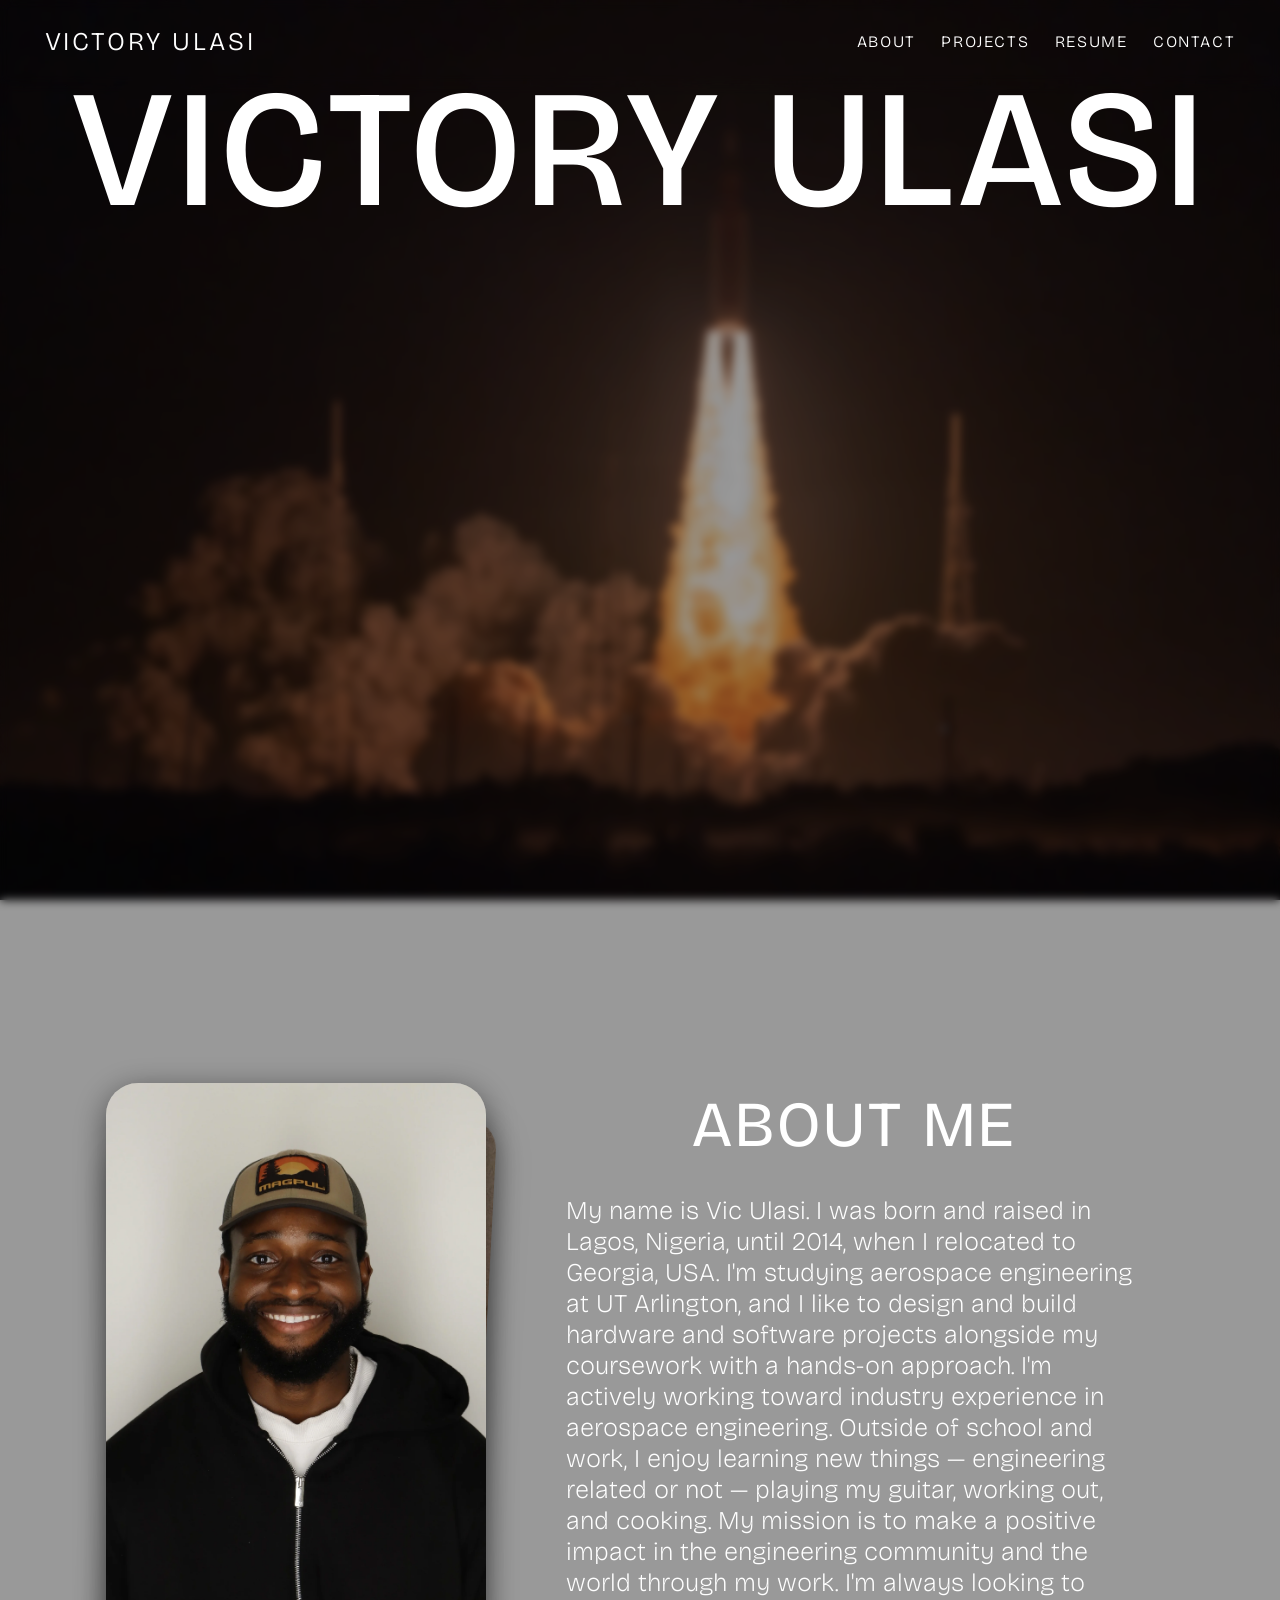
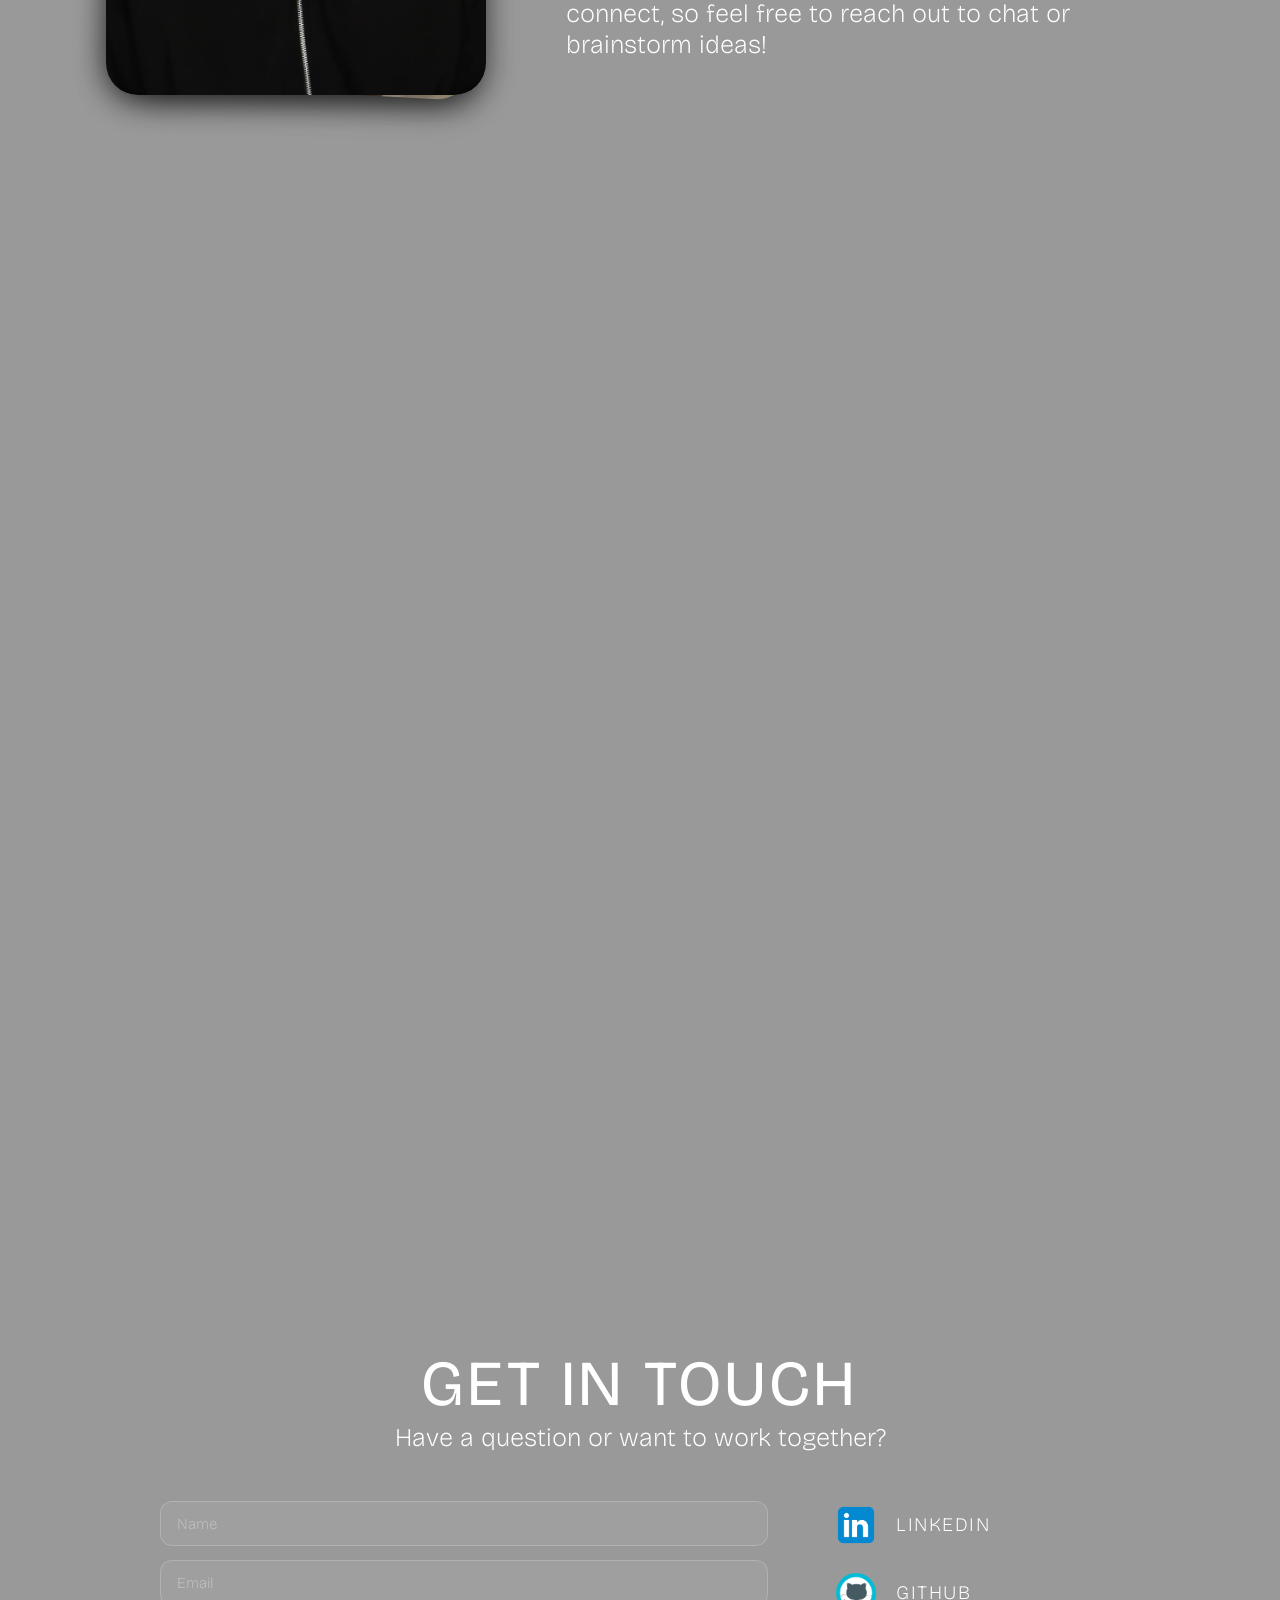
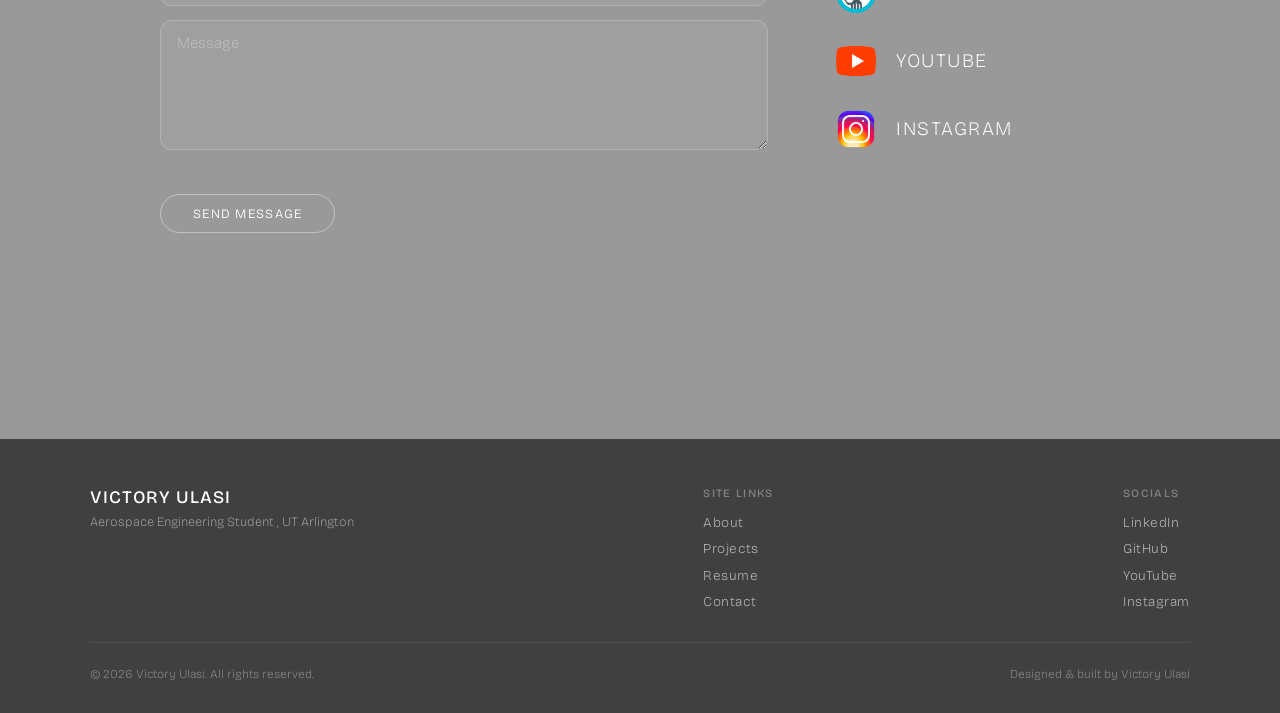
==== index.html @ 838e0864 "Updated Thrust stand for base completion" ====
<!doctype html>
<html lang="en">
  <head>
    <meta charset="UTF-8" />
    <meta name="viewport" content="width=device-width, initial-scale=1.0" />
    <title>Victory Ulasi | Aerospace Engineer</title>

    <!-- Styles -->
    <link rel="stylesheet" href="styles/general.css" />
    <link rel="stylesheet" href="styles/header.css" />
    <link rel="stylesheet" href="styles/sidebar.css" />

    <!-- Google Fonts: Bricolage Grotesque only (Roboto was unused) -->
    <link rel="preconnect" href="https://fonts.googleapis.com" />
    <link rel="preconnect" href="https://fonts.gstatic.com" crossorigin />
    <link
      href="https://fonts.googleapis.com/css2?family=Bricolage+Grotesque:opsz,wght@12..96,200..800&family=Permanent+Marker&family=Roboto:ital,wght@0,100..900;1,100..900&family=Story+Script&display=swap"
      rel="stylesheet"
    />

    <!-- Material Icons (menu + close) -->
    <link
      rel="stylesheet"
      href="https://fonts.googleapis.com/css2?family=Material+Symbols+Outlined:opsz,wght,FILL,GRAD@20..48,100..700,0..1,-50..200&icon_names=chevron_left,chevron_right,close,menu"
    />
  </head>
  <body>
    <!-- ─── Desktop Nav ─────────────────────────────────────── -->
    <nav class="headerBar">
      <ul>
        <li><a href="#">Victory Ulasi</a></li>
        <li class="hideonmobile"><a href="#about-sect">About</a></li>
        <li class="hideonmobile"><a href="#project-sect">Projects</a></li>
        <li class="hideonmobile">
          <a href="files/Victory Ulasi Resume.pdf" target="_blank">Resume</a>
        </li>
        <li class="hideonmobile"><a href="#contact-sect">Contact</a></li>
        <!-- Hamburger icon,hidden on desktop, shown on mobile -->
        <li onclick="showSidebar()" class="menu-icon">
          <a href="#"><span class="material-symbols-outlined">menu</span></a>
        </li>
      </ul>
    </nav>

    <!-- ─── Mobile Sidebar ──────────────────────────────────── -->
    <nav class="sideBar">
      <ul>
        <!-- Top row: site name + close button -->
        <li>
          <a class="sideBar-title" href="#">Victory Ulasi</a>
          <div onclick="hideSidebar()" class="close-btn">
            <span class="material-symbols-outlined">close</span>
          </div>
        </li>
        <li><a onclick="hideSidebar()" href="#about-sect">About Me</a></li>
        <li><a onclick="hideSidebar()" href="#project-sect">Projects</a></li>
        <li>
          <a
            onclick="hideSidebar()"
            href="files/Victory Ulasi Resume.pdf"
            target="_blank"
            >Resume</a
          >
        </li>
        <li><a onclick="hideSidebar()" href="#contact-sect">Contact</a></li>
      </ul>
    </nav>

    <!-- ─── Section 1: Hero ─────────────────────────────────── -->
    <section class="section-1">
      <h1 class="hero-name">Victory Ulasi</h1>
      <div class="hero-taglines">
        <span>Aerospace Engineering Student</span>
        <span>Private Pilot</span>
        <span>Maker / Hobbyist</span>
      </div>
    </section>

    <!-- ─── Section 2: About Me ─────────────────────────────── -->
    <section id="about-sect" class="section-2">
      <div class="photo-stack reveal-left">
        <div class="photo-card">
          <img src="images/aboutme_image.webp" alt="Victory Ulasi" />
        </div>
        <div class="photo-card">
          <img src="images/IMG_2464 1.webp" alt="Victory Ulasi in cockpit" />
        </div>
        <div class="photo-card">
          <img src="images/IMG_8074.webp" alt="Victory Ulasi flying" />
        </div>
        <div class="photo-card">
          <img src="images/IMG_2628.webp" alt="Victory Ulasi on the ramp" />
        </div>
      </div>
      <div class="about-me reveal-right">
        <h2 class="sectionTitle">About Me</h2>
        <p class="sectionFilling">
          My name is Vic Ulasi. I was born and raised in Lagos, Nigeria, until
          2014, when I relocated to Georgia, USA. I'm studying aerospace
          engineering at UT Arlington, and I like to design and build hardware
          and software projects alongside my coursework with a hands-on
          approach. I'm actively working toward industry experience in aerospace
          engineering. Outside of school and work, I enjoy learning new things —
          engineering related or not — playing my guitar, working out, and
          cooking. My mission is to make a positive impact in the engineering
          community and the world through my work. I'm always looking to
          connect, so feel free to reach out to chat or brainstorm ideas!
        </p>
      </div>
    </section>

    <!-- ─── Section 3: Projects ─────────────────────────────── -->
    <section id="project-sect" class="section-3">
      <div class="projects-header reveal">
        <h2 class="sectionTitle">Projects</h2>
      </div>

      <div class="carousel-outer reveal" style="transition-delay: 0.15s">
        <div class="carousel-track">
          <div class="project-card" onclick="navigateTo('project.html?id=0')">
            <span class="card-status done">Done</span>
            <img
              src="images/project_Images/1351/MAE-1351.webp"
              alt="MAE 1351 Final Project"
              class="card-img"
            />
            <div class="card-body">
              <h3 class="card-title">MAE 1351 Final Project</h3>
              <p class="card-desc">
                In a team of 4, designed and 3D printed a fully automated,
                battery-powered ball-transfer mechanism controlled by an
                Arduino, capable of acquiring and delivering ping pong balls
                into a target cup from 6 feet away within 30 seconds. Integrated
                DC motors, drive wheels, and buck converters for power
                regulation into a self-contained system, with Arduino
                programming handling motor and servo control
              </p>
              <div class="card-links">
                <a><s>GitHub</s></a>
                <a><s>Live Site</s></a>
              </div>
            </div>
          </div>

          <div class="project-card" onclick="navigateTo('project.html?id=1')">
            <span class="card-status done">Done</span>
            <img
              src="images/project_Images/F405-Drone/F405-Drone.webp"
              alt="F405 Drone Build"
              class="card-img"
            />
            <div class="card-body">
              <h3 class="card-title">F405 Drone Build</h3>
              <p class="card-desc">
                Over winter 2025 break, assembled a fully functional drone from
                components including ESCs, flight controller, motors, and GPS,
                performing all wiring and soldering. 3D printed custom housings
                for the flight controller and GPS module, and configured flight
                parameters and PID tuning in Betaflight
              </p>
              <div class="card-links">
                <a
                  href="https://youtube.com/playlist?list=PLJGlvDl50mAk4ceH8hQe5lAylQNXesATw&si=uZkgRPRSHkPaOr4F"
                  >Youtube</a
                >
                <a><s>GitHub</s></a>
              </div>
            </div>
          </div>

          <div class="project-card" onclick="navigateTo('project.html?id=2')">
            <span class="card-status done">Done</span>
            <img
              src="images/project_Images/Thrust-stand/IMG_0952.webp"
              alt="Motor Thrust Stand"
              class="card-img"
            />
            <div class="card-body">
              <h3 class="card-title">Motor Thrust Stand</h3>
              <p class="card-desc">
                A real-time motor performance measurement system built around
                the STM32F446RE. Measures thrust, current draw, and battery
                voltage simultaneously, streaming data over UART to MATLAB for
                analysis. Built to characterize the motors from the drone build.
              </p>
              <div class="card-links">
                <a><s>YouTube</s></a>
                <a href="https://github.com/VictoryUlasi/Thrust-Stand"
                  >GitHub</a
                >
              </div>
            </div>
          </div>

          <div class="project-card" onclick="navigateTo('project.html?id=3')">
            <span class="card-status done">Done</span>
            <img
              src="images/project_Images/Beam-Solver/plot1.webp"
              alt="Engineering Statics Beam-Solver"
              class="card-img"
            />
            <div class="card-body">
              <h3 class="card-title">Engineering Statics Beam Solver</h3>
              <p class="card-desc">
                A MATLAB-based structural beam solver for statically determinate
                pin-roller beams. Takes user-defined point loads and distributed
                loads, solves for support reactions, and outputs shear force and
                bending moment diagrams.
              </p>
              <div class="card-links">
                <a><s>Youtube</s></a>
                <a
                  href="https://github.com/VictoryUlasi/Engineering-Statics-BeamSolver"
                  >GitHub</a
                >
              </div>
            </div>
          </div>

          <div class="project-card" onclick="navigateTo('project.html?id=4')">
            <span class="card-status done">Done</span>
            <img
              src="images/project_Images/vectory_calculator.webp"
              alt="Vector Calculator + GUI"
              class="card-img"
            />
            <div class="card-body">
              <h3 class="card-title">Vector Calculator + GUI</h3>
              <p class="card-desc">
                Developed a console-based vector calculator in C++ supporting
                both 2D and 3D vectors, with operations including addition,
                subtraction, scalar multiplication, dot product, cross product,
                magnitude, and angle between vectors. Implemented custom
                Vector2D and Vector3D classes with overloaded operators,
                integrated Gnuplot for real-time vector visualization, and
                extended the application with a Qt-based GUI transitioning from
                a console interface to a fully graphical desktop application.
              </p>
              <div class="card-links">
                <a href="https://github.com/VictoryUlasi/Vector-Calculator-GUI-"
                  >GitHub</a
                >
                <a
                  href="https://youtube.com/playlist?list=PLJGlvDl50mAmg3OLYDdICzrSzgk8wiWnX&si=phsbpr7kq-MLmVxn"
                  >Youtube</a
                >
              </div>
            </div>
          </div>

          <div class="project-card" onclick="navigateTo('project.html?id=5')">
            <span class="card-status done">Done</span>
            <img
              src="images/project_Images/lib_management.webp"
              alt="Library Management System"
              class="card-img"
            />
            <div class="card-body">
              <h3 class="card-title">Library Management System</h3>
              <p class="card-desc">
                Developed a console-based library management system in C++
                featuring a menu-driven interface for adding and removing books
                and users, issuing and returning books, and displaying
                inventory. Implemented object-oriented design across three
                classes: Book, User, and Library, with file I/O for persistent
                data storage across sessions.
              </p>
              <div class="card-links">
                <a
                  href="https://github.com/VictoryUlasi/Library-Management-System"
                  >GitHub</a
                >
                <a><s>Live Site</s></a>
              </div>
            </div>
          </div>

          <!-- copy the project-card div for each project -->
        </div>
      </div>
    </section>

    <!-- ─── Section 4: Contact ─────────────────────────────── -->
    <section id="contact-sect" class="section-4">
      <div class="contact-header reveal">
        <h2 class="sectionTitle">Get in Touch</h2>
        <p class="sectionFilling">Have a question or want to work together?</p>
      </div>

      <div class="contact-body">
        <!-- Contact Form -->
        <form
          id="contact-form"
          class="contact-form reveal"
          style="transition-delay: 0.1s"
        >
          <input type="text" name="name" placeholder="Name" required />
          <input type="email" name="email" placeholder="Email" required />
          <textarea
            name="message"
            placeholder="Message"
            rows="5"
            required
          ></textarea>
          <div class="form-status" id="form-status"></div>
          <button type="submit" id="form-submit-btn">Send Message</button>
        </form>

        <!-- Social Links -->
        <div class="contact-socials reveal" style="transition-delay: 0.2s">
          <a
            class="contact-item"
            href="https://www.linkedin.com/in/victoryulasi/"
            target="_blank"
          >
            <div class="contact-inner">
              <img
                class="contact-icon"
                src="images/social-icons/icons8-linkedin-500.webp"
                alt=""
              />
              <span>LinkedIn</span>
            </div>
          </a>
          <a
            class="contact-item"
            href="https://github.com/VictoryUlasi"
            target="_blank"
          >
            <div class="contact-inner">
              <img
                class="contact-icon"
                src="images/social-icons/icons8-github-500.webp"
                alt=""
              />
              <span>GitHub</span>
            </div>
          </a>
          <a
            class="contact-item"
            href="https://www.youtube.com/@VictoryUUlasi"
            target="_blank"
          >
            <div class="contact-inner">
              <img
                class="contact-icon"
                src="images/social-icons/icons8-youtube-500.webp"
                alt=""
              />
              <span>YouTube</span>
            </div>
          </a>
          <a
            class="contact-item"
            href="https://www.instagram.com/uuvictory/"
            target="_blank"
          >
            <div class="contact-inner">
              <img
                class="contact-icon"
                src="images/social-icons/icons8-instagram-500.webp"
                alt=""
              />
              <span>Instagram</span>
            </div>
          </a>
        </div>
      </div>
    </section>

    <!-- Footer -->
    <footer class="site-footer">
      <div class="footer-inner">
        <div class="footer-top">
          <div class="footer-brand">
            <span class="footer-name">Victory Ulasi</span>
            <span class="footer-tagline"
              >Aerospace Engineering Student , UT Arlington</span
            >
          </div>
          <nav class="footer-nav">
            <span class="footer-col-label">Site Links</span>
            <a href="#about-sect">About</a>
            <a href="#project-sect">Projects</a>
            <a href="files/Victory Ulasi Resume.pdf" target="_blank">Resume</a>
            <a href="#contact-sect">Contact</a>
          </nav>
          <div class="footer-social">
            <span class="footer-col-label">Socials</span>
            <a
              href="https://www.linkedin.com/in/victoryulasi/"
              target="_blank"
              aria-label="LinkedIn"
              >LinkedIn</a
            >
            <a
              href="https://github.com/VictoryUlasi"
              target="_blank"
              aria-label="GitHub"
              >GitHub</a
            >
            <a
              href="https://www.youtube.com/@VictoryUUlasi"
              target="_blank"
              aria-label="YouTube"
              >YouTube</a
            >
            <a
              href="https://www.instagram.com/uuvictory/"
              target="_blank"
              aria-label="Instagram"
              >Instagram</a
            >
          </div>
        </div>
        <div class="footer-bottom">
          <span
            >&copy; <span id="footer-year"></span> Victory Ulasi. All rights
            reserved.</span
          >
          <span>Designed &amp; built by Victory Ulasi</span>
        </div>
      </div>
    </footer>

    <div id="page-transition"></div>
    <script src="Script/app.js"></script>
  </body>
</html>
---- styles/general.css ----
/* ─── Page Transition Overlay ───────────────────────────── */
#page-transition {
  position: fixed;
  inset: 0;
  background: #000;
  z-index: 9999;
  pointer-events: none;
  transform: translateY(0);
  transition: transform 0.55s cubic-bezier(0.77, 0, 0.18, 1);
}

/* ─── Base ─────────────────────────────────────────────── */
html {
  scroll-behavior: smooth;
  scrollbar-width: none;
  overflow-x: hidden;
  overscroll-behavior-x: none;
}

html::-webkit-scrollbar {
  display: none; /* Chrome, Safari */
}

body {
  min-height: 100vh;
  margin: 0;
  padding: 0;
  font-family: "Bricolage Grotesque", sans-serif;
  color: white;
  overflow-x: hidden;
  overscroll-behavior-x: none;

  /* Fixed background image — stays in place while scrolling */
  background-image: url(../images/background_image.webp);
  background-repeat: no-repeat;
  background-position: center;
  background-size: cover;
  background-attachment: fixed;
}

/* ─── Sections ──────────────────────────────────────────── */

/* Shared styles — each section fills the full viewport */
.section-1,
.section-2,
.section-3,
.section-4 {
  position: relative;
  height: 100vh;
  width: 100%;
  background-color: rgba(0, 0, 0, 0.4);
  backdrop-filter: blur(5px);
}

/* ─── Section 1: Hero ───────────────────────────────────── */
.section-1 {
  height: calc(100vh - 5vh); /* slightly taller hero */
  display: flex;
  flex-direction: column;
  justify-content: space-between;
  padding: 0 2rem 8rem;
  box-sizing: border-box;
}

.hero-name {
  margin: 0;
  width: 100%;
  font-size: 13vw;
  font-weight: 500;
  text-transform: uppercase;
  letter-spacing: 0.04em;
  line-height: 0.8;
  text-align: center;
  user-select: none;
  pointer-events: none;
}

@keyframes slideInLeft {
  from {
    opacity: 0;
    transform: translateX(-40px);
  }
  to {
    opacity: 1;
    transform: translateX(0);
  }
}

.hero-taglines {
  display: flex;
  flex-direction: column;
  gap: 0.5rem;
  font-size: clamp(1rem, 1.8vw, 1.5rem);
  font-weight: 200;
  text-transform: uppercase;
  letter-spacing: 0.12em;
  line-height: 1.6;
  color: rgba(255, 255, 255, 0.75);
  padding-left: 1vw;
}

.hero-taglines span {
  opacity: 0;
}

/* Triggered by JS after page transition overlay finishes revealing */
.hero-taglines.animate span {
  animation: slideInLeft 0.6s ease forwards;
}

.hero-taglines.animate span:nth-child(1) { animation-delay: 0.3s; }
.hero-taglines.animate span:nth-child(2) { animation-delay: 0.55s; }
.hero-taglines.animate span:nth-child(3) { animation-delay: 0.8s; }

@media (max-width: 800px) {
  .section-1 {
    height: 100vh;
    padding-top: calc(10vh + 1.5rem); /* push content below fixed header */
  }

  .hero-name {
    font-size: 21vw; /* large enough that VICTORY fills the line, ULASI wraps */
    text-align: left;
    line-height: 1;
  }
}

/* ─── Section 2: About Me ───────────────────────────────── */
.section-2 {
  display: flex;
  flex-direction: row;
  justify-content: center;
  align-items: center;
  gap: 3rem;
}

.section-2 .sectionFilling {
  padding: 2rem;
}

.about-me {
  display: flex;
  flex-direction: column;
  align-items: center;
  max-width: 50vw;
  border-radius: 1rem;
  transition:
    background-color 1s,
    transform 0.3s ease;
}

.about-me:hover {
  background-color: rgba(0, 0, 0, 0.3);
  transform: scale(1.05);
}

/* ─── About Me: Photo Stack ─────────────────────────────── */
.photo-stack {
  position: relative;
  height: 68vh;
  width: min(380px, 48vw);
  flex-shrink: 0;
}

.photo-card {
  position: absolute;
  inset: 0;
  border-radius: 2rem;
  overflow: hidden;
  box-shadow: 0 8px 32px rgba(0, 0, 0, 0.5);
  transition:
    transform 0.45s cubic-bezier(0.4, 0, 0.2, 1),
    opacity 0.45s ease;
  will-change: transform;
}

.photo-card img {
  width: 100%;
  height: 100%;
  object-fit: cover;
  object-position: center 20%;
  pointer-events: none;
  user-select: none;
  display: block;
}

/* Stack positions — set by JS via data-pos */
.photo-card[data-pos="0"] {
  transform: translateY(0) translateX(0) scale(1) rotate(0deg);
  z-index: 4;
  opacity: 1;
}
.photo-card[data-pos="1"] {
  transform: translateY(12px) translateX(6px) scale(0.95) rotate(3deg);
  z-index: 3;
  opacity: 0.85;
}
.photo-card[data-pos="2"] {
  transform: translateY(22px) translateX(-5px) scale(0.9) rotate(-2.5deg);
  z-index: 2;
  opacity: 0.65;
}
.photo-card[data-pos="3"] {
  transform: translateY(30px) translateX(4px) scale(0.85) rotate(1.8deg);
  z-index: 1;
  opacity: 0.45;
}

/* Swipe-off animations — alternate left/right */
.photo-card.swipe-right,
.photo-card.swipe-left {
  opacity: 0 !important;
  z-index: 10 !important;
  transition:
    transform 0.42s cubic-bezier(0.4, 0, 0.8, 0.6),
    opacity 0.3s ease !important;
}

.photo-card.swipe-right {
  transform: translateX(150%) rotate(28deg) !important;
}
.photo-card.swipe-left {
  transform: translateX(-150%) rotate(-28deg) !important;
}

/* ─── Section 3: Projects ───────────────────────────────── */
.section-3 {
  display: flex;
  flex-direction: column;
  justify-content: center;
  align-items: center;
}

/* ─── Projects Carousel ─────────────────────────────────── */
.projects-header {
  display: flex;
  flex-direction: row;
  align-items: center;
  width: 90%;
  padding-left: 1.5rem;
  box-sizing: border-box;
  margin-bottom: 2rem;
}

.projects-header .sectionTitle {
  margin-right: auto;
  padding-bottom: 0;
}

/* The window */
.carousel-outer {
  width: 90%;
  padding: 1.5rem 0 1.5rem 1.5rem;
  overflow-x: scroll;
  scrollbar-width: none;
  cursor: grab;
  user-select: none;
}

.carousel-outer::-webkit-scrollbar {
  display: none;
}

.carousel-outer.dragging {
  cursor: grabbing;
  scroll-behavior: auto;
}

/* The sliding strip */
.carousel-track {
  display: flex;
  flex-direction: row;
  gap: 1.5rem;
}

/* Individual cards */
.project-card {
  display: flex;
  flex-direction: column;
  flex-shrink: 0;
  width: clamp(300px, 80vw, 573px);
  min-width: unset;
  max-width: unset;
  border: 1px solid rgba(255, 255, 255, 0.2);
  border-radius: 1.5rem;
  overflow: hidden;
  transition: transform 0.3s ease;
  position: relative;
}

.project-card:hover {
  cursor: pointer;
  transform: scale(1.01);
}

.card-status {
  position: absolute;
  top: 0.75rem;
  right: 0.75rem;
  padding: 0.25rem 0.7rem;
  border-radius: 2rem;
  font-size: 0.65rem;
  font-weight: 600;
  text-transform: uppercase;
  letter-spacing: 0.08em;
  z-index: 1;
}

.card-status.done     { background: rgba(34, 197, 94, 0.9);  color: #fff; }
.card-status.wip      { background: rgba(234, 179, 8, 0.9);  color: #fff; }
.card-status.shelved  { background: rgba(239, 68, 68, 0.9);  color: #fff; }

.card-img {
  width: 100%;
  height: 40vh;
  object-fit: cover;
}

.card-body {
  padding: 1rem;
}

.card-title {
  margin: 0 0 0.5rem;
  font-size: clamp(0.875rem, 1.5vw, 1.25rem);
  font-weight: 500;
}

.card-desc {
  margin: 0 0 1rem;
  font-size: clamp(0.6rem, 1.2vw, 0.875rem);
  font-weight: 200;
  line-height: 1.5;
}

.card-links {
  display: flex;
  gap: 0.75rem;
}

.card-links a {
  font-size: 0.75rem;
  padding: 0.4rem 0.875rem;
  border-radius: 2rem;
  border: 1px solid rgba(255, 255, 255, 0.4);
  color: white;
  text-decoration: none;
  text-transform: uppercase;
  letter-spacing: 0.05em;
  transition: background 0.3s ease;
}

.card-links a:hover {
  background: rgba(255, 255, 255, 0.15);
}

/* ─── Section 4: Contact ───────────────────────────────── */
.section-4 {
  display: flex;
  flex-direction: column;
  justify-content: center;
  align-items: center;
  gap: 3rem;
  min-height: 100vh;
  height: auto;
  padding: 4rem 2rem;
  box-sizing: border-box;
}

.contact-header {
  display: flex;
  flex-direction: column;
  justify-content: center;
  align-items: center;
}

/* Two-column layout: form left, socials right */
.contact-body {
  display: flex;
  flex-direction: row;
  gap: 4rem;
  width: 90%;
  max-width: 960px;
  align-items: flex-start;
}

/* ─── Contact Form ─── */
.contact-form {
  flex: 1;
  display: flex;
  flex-direction: column;
  gap: 0.875rem;
}

.contact-form input,
.contact-form textarea {
  width: 100%;
  padding: 0.8rem 1rem;
  border: 1px solid rgba(255, 255, 255, 0.2);
  border-radius: 0.75rem;
  background: rgba(255, 255, 255, 0.05);
  color: white;
  font-family: "Bricolage Grotesque", sans-serif;
  font-size: clamp(0.8rem, 1.2vw, 0.95rem);
  font-weight: 200;
  box-sizing: border-box;
  outline: none;
  transition: border-color 0.2s ease, background 0.2s ease;
}

.contact-form input::placeholder,
.contact-form textarea::placeholder {
  color: rgba(255, 255, 255, 0.35);
}

.contact-form input:focus,
.contact-form textarea:focus {
  border-color: rgba(255, 255, 255, 0.45);
  background: rgba(255, 255, 255, 0.08);
}

.contact-form textarea {
  resize: vertical;
  min-height: 130px;
}

.contact-form button[type="submit"] {
  align-self: flex-start;
  padding: 0.7rem 2rem;
  border: 1px solid rgba(255, 255, 255, 0.4);
  border-radius: 2rem;
  background: transparent;
  color: white;
  font-family: "Bricolage Grotesque", sans-serif;
  font-size: 0.8rem;
  font-weight: 300;
  text-transform: uppercase;
  letter-spacing: 0.1em;
  cursor: pointer;
  transition: background 0.3s ease, transform 0.2s ease;
}

.contact-form button[type="submit"]:hover {
  background: rgba(255, 255, 255, 0.15);
  transform: scale(1.03);
}

.contact-form button[type="submit"]:disabled {
  opacity: 0.5;
  cursor: not-allowed;
  transform: none;
}

.form-status {
  font-size: 0.82rem;
  font-weight: 200;
  min-height: 1.2em;
  letter-spacing: 0.02em;
}

.form-status.success { color: rgba(110, 240, 160, 0.9); }
.form-status.error   { color: rgba(255, 110, 110, 0.9); }

/* ─── Contact Socials ─── */
.contact-socials {
  display: flex;
  flex-direction: column;
  gap: 1.25rem;
  flex-shrink: 0;
  width: clamp(200px, 30%, 300px);
}

.contact-item {
  display: flex;
  text-decoration: none;
  color: white;
  transition: transform 0.3s ease;
}

.contact-item:hover {
  transform: scale(1.05);
  transition-delay: 0s;
}

.contact-inner {
  display: flex;
  flex-direction: row;
  align-items: center;
  gap: 1rem;
  width: 100%;
}

.contact-icon {
  width: 3rem;
  height: 3rem;
  object-fit: contain;
  flex-shrink: 0;
}

.contact-item span {
  font-size: clamp(0.9rem, 1.5vw, 1.2rem);
  font-weight: 200;
  letter-spacing: 0.08em;
  text-transform: uppercase;
}

/* ─── Typography ────────────────────────────────────────── */

/* Section headings — scale with viewport, capped at 60pt */
.sectionTitle {
  margin: 0;
  font-size: clamp(2rem, 5vw, 65pt);
  font-weight: 400;
  text-transform: uppercase;
  letter-spacing: 0.05em;
}

/* Body text — scales with viewport */
.sectionFilling {
  margin: 0;
  font-size: clamp(0.8rem, 2vw, 20pt);
  font-weight: 200;
}

/* ─── Mobile Breakpoint ─────────────────────────────────── */
@media (max-width: 800px) {
  /* Stack image and text vertically, let content breathe */
  .section-2 {
    flex-direction: column;
    gap: 2rem;
    height: auto;
    min-height: 100vh;
    padding: calc(8vh + 2rem) 1.5rem 3rem;
    box-sizing: border-box;
    justify-content: flex-start;
  }

  /* Full width text box on mobile */
  .about-me {
    width: 90vw;
    max-width: unset;
  }

  .about-me .sectionFilling {
    font-size: clamp(0.9rem, 3.5vw, 1.1rem);
  }

  /* Photo stack on mobile */
  .photo-stack {
    margin-top: 0;
    width: min(62vw, 260px);
    height: min(83vw, 350px);
    align-self: center;
  }

  .photo-card {
    border-radius: 1.25rem;
  }

  .about-me {
    min-width: 90vw;
  }

  /* Contact: stack form and socials vertically on mobile */
  .contact-body {
    flex-direction: column;
    gap: 2.5rem;
    width: 90%;
    align-items: stretch;
  }

  .contact-form {
    width: 100%;
  }

  /* Full-width submit button on mobile */
  .contact-form button[type="submit"] {
    align-self: stretch;
    text-align: center;
  }

  /* 2×2 grid for socials */
  .contact-socials {
    width: 100%;
    display: grid;
    grid-template-columns: 1fr 1fr;
    gap: 1.25rem;
  }

  /* Center icon + label stacked in each grid cell */
  .contact-item {
    justify-content: center;
  }

  .contact-inner {
    flex-direction: column;
    align-items: center;
    gap: 0.4rem;
    text-align: center;
  }

  .contact-item span {
    font-size: 0.75rem;
    letter-spacing: 0.06em;
  }

}

/* Full width sidebar on small phones — show site name again */
@media (max-width: 600px) {
  .sideBar {
    width: 100vw;
  }

  .sideBar-title {
    visibility: visible;
  }
}

/* ─── Scroll Reveal Animations ──────────────────────────── */
.reveal,
.reveal-left,
.reveal-right {
  opacity: 0;
  transition:
    opacity 0.5s ease,
    transform 0.5s ease;
}

.reveal {
  transform: translateY(45px);
}
.reveal-left {
  transform: translateX(-70px);
}
.reveal-right {
  transform: translateX(70px);
}

.reveal.visible,
.reveal-left.visible,
.reveal-right.visible {
  opacity: 1;
  transform: none;
}

/* Re-declare hover transforms after reveal rules so they aren't overridden */
.contact-item:hover {
  transform: scale(1.05);
  transition-delay: 0s;
}

.about-me:hover {
  transform: scale(1.05);
}

.about-me-img:hover {
  transform: scale(1.05);
}

/* ─── Footer ────────────────────────────────────────────── */
.site-footer {
  background-color: rgba(0, 0, 0, 0.75);
  backdrop-filter: blur(5px);
  padding: 3rem 2rem 2rem;
}

.footer-inner {
  max-width: 1100px;
  margin: 0 auto;
  display: flex;
  flex-direction: column;
  gap: 2rem;
}

.footer-top {
  display: flex;
  flex-direction: row;
  justify-content: space-between;
  align-items: flex-start;
  gap: 2rem;
  flex-wrap: wrap;
}

.footer-brand {
  display: flex;
  flex-direction: column;
  gap: 0.4rem;
}

.footer-name {
  font-size: 1.1rem;
  font-weight: 500;
  letter-spacing: 0.05em;
  text-transform: uppercase;
}

.footer-tagline {
  font-size: 0.8rem;
  font-weight: 200;
  color: rgba(255, 255, 255, 0.5);
}

.footer-nav,
.footer-social {
  display: flex;
  flex-direction: column;
  gap: 0.6rem;
}

.footer-col-label {
  font-size: 0.7rem;
  font-weight: 500;
  text-transform: uppercase;
  letter-spacing: 0.12em;
  color: rgba(255, 255, 255, 0.35);
  margin-bottom: 0.25rem;
}

.footer-nav a,
.footer-social a {
  color: rgba(255, 255, 255, 0.65);
  text-decoration: none;
  font-size: 0.85rem;
  font-weight: 200;
  letter-spacing: 0.04em;
  transition: color 0.2s ease;
}

.footer-nav a:hover,
.footer-social a:hover {
  color: white;
}

.footer-bottom {
  display: flex;
  flex-direction: row;
  justify-content: space-between;
  align-items: center;
  flex-wrap: wrap;
  gap: 0.5rem;
  padding-top: 1.5rem;
  border-top: 1px solid rgba(255, 255, 255, 0.08);
  font-size: 0.75rem;
  font-weight: 200;
  color: rgba(255, 255, 255, 0.4);
}

@media (max-width: 600px) {
  /* Brand spans full width on top, nav + social in two columns below */
  .footer-top {
    display: grid;
    grid-template-columns: 1fr 1fr;
    grid-template-areas:
      "brand brand"
      "nav   social";
    gap: 1.75rem 2rem;
  }

  .footer-brand        { grid-area: brand; }
  .footer-top > nav    { grid-area: nav; }
  .footer-top > .footer-social { grid-area: social; }

  .footer-bottom {
    flex-direction: column;
    align-items: flex-start;
  }
}
---- styles/header.css ----
/* ─── Desktop Nav ───────────────────────────────────────── */
.headerBar {
  position: static;
  width: 100%;
  box-sizing: border-box;
  font-size: clamp(0.75rem, 1.5vw, 1rem);
  font-weight: 300;
  background-color: rgba(0, 0, 0, 0.4);
  backdrop-filter: blur(5px);
  padding-top: 0.75rem;
}

.headerBar > ul {
  width: 100%;
  height: 8vh;
  margin: 0;
  padding: 0 2rem;
  box-sizing: border-box;
  list-style: none;
  display: flex;
  justify-content: flex-end; /* push links to the right */
  align-items: center;
}

.headerBar a {
  height: 100%;
  padding: 0 1vw 1vw;
  text-decoration: none;
  display: flex;
  align-items: center;
  text-transform: uppercase;
  letter-spacing: 0.1em;
  cursor: pointer;
  color: white;
  transition: 0.3s ease;
}

.headerBar li:not(:first-child) a:hover {
  transform: scale(1.2);
}

/* Site name — pushed to the left with auto margin */
.headerBar li:first-child {
  margin-right: auto;
  font-weight: 300;
  font-size: clamp(1.25rem, 2vw, 1.75rem);
  letter-spacing: 0;
  white-space: nowrap;
}

/* Hamburger icon — hidden on desktop */
.menu-icon {
  display: none;
}

/* ─── Underline Hover Animation ─────────────────────────── */
.headerBar * {
  position: relative;
}

.headerBar *::after {
  content: "";
  display: block;
  position: absolute;
  bottom: 0;
  left: 50%;
  width: 0;
  height: 2px;
  background: #fff;
  transition:
    width 0.3s ease,
    left 0.3s ease;
}

.headerBar a:hover::after {
  width: 100%;
  left: 0;
}


/* ─── Mobile Breakpoint ─────────────────────────────────── */
@media (max-width: 800px) {
  /* Hide nav links, show hamburger instead */
  .hideonmobile {
    display: none;
  }
  .menu-icon {
    display: flex;
  }

  /* Fix header on mobile/tablet so hamburger stays accessible while scrolling */
  .headerBar {
    position: fixed;
    top: 0;
    z-index: 400;
    background-color: rgba(0, 0, 0, 0.4);
    backdrop-filter: blur(10px);
  }
}
---- styles/sidebar.css ----
/* ─── Sidebar Container ─────────────────────────────────── */
.sideBar {
  position: fixed;
  top: 0;
  right: 0;
  height: 100vh;
  width: 45vw;
  font-size: clamp(1.25rem, 2.5vw, 2rem);
  background-color: rgba(0, 0, 0, 0.055);
  backdrop-filter: blur(10px);
  z-index: 999;
  display: none; /* shown via JS when hamburger is clicked */
}

/* ─── Nav Links List ────────────────────────────────────── */
.sideBar ul {
  width: 100%;
  height: 100%;
  margin: 0;
  padding: 0;
  list-style: none;
  display: flex;
  flex-direction: column;
  justify-content: center;
  align-items: center;
  gap: 5vh;
}

.sideBar a {
  width: 100%;
  padding: 0 0 1vw;
  text-decoration: none;
  text-transform: uppercase;
  letter-spacing: 0.1em;
  font-weight: 300;
  color: white;
}

/* ─── Top Row: Site Name + Close Button ─────────────────── */
.sideBar li:first-child {
  position: absolute;
  top: 0;
  right: 0;
  display: flex;
  flex-direction: row;
  justify-content: space-between;
  align-items: center;
  height: 8vh;
  width: 100%;
  box-sizing: border-box;
  padding-left: 2rem;
  padding-right: 2rem;
  font-weight: 300;
  letter-spacing: 0;
  font-size: clamp(1.25rem, 2vw, 1.75rem);
}

.sideBar span {
  display: flex;
  justify-content: flex-start;
}

/* ─── Close Button ──────────────────────────────────────── */
.close-btn {
  position: relative;
  cursor: pointer;
}

/* Underline animation on close button */
.close-btn::after {
  content: "";
  display: block;
  position: absolute;
  bottom: 0;
  left: 50%;
  width: 0;
  height: 2px;
  background: #fff;
  transition:
    width 0.3s ease,
    left 0.3s ease;
}

.close-btn:hover::after {
  width: 100%;
  left: 0;
}

/* ─── Underline Animation (nav links only) ──────────────── */
.sideBar * {
  position: relative;
}

.sideBar *::after {
  content: "";
  display: block;
  position: absolute;
  bottom: 0;
  left: 50%;
  width: 0;
  height: 2px;
  background: #fff;
  transition:
    width 0.3s ease,
    left 0.3s ease;
}

.sideBar a:hover::after {
  width: 100%;
  left: 0;
}

/* Disable underline on top row links (Victory Ulasi name) */
.sideBar li:first-child a:hover::after {
  width: 0;
}

/* ─── Responsive ────────────────────────────────────────── */

/* Hide site name between 600–800px (sidebar is partial width) */
@media (max-width: 800px) {
  .sideBar-title {
    visibility: hidden;
  }
}

/* Full width sidebar on small phones — show site name again */
@media (max-width: 600px) {
  .sideBar {
    width: 100vw;
  }

  .sideBar-title {
    visibility: visible;
  }
}
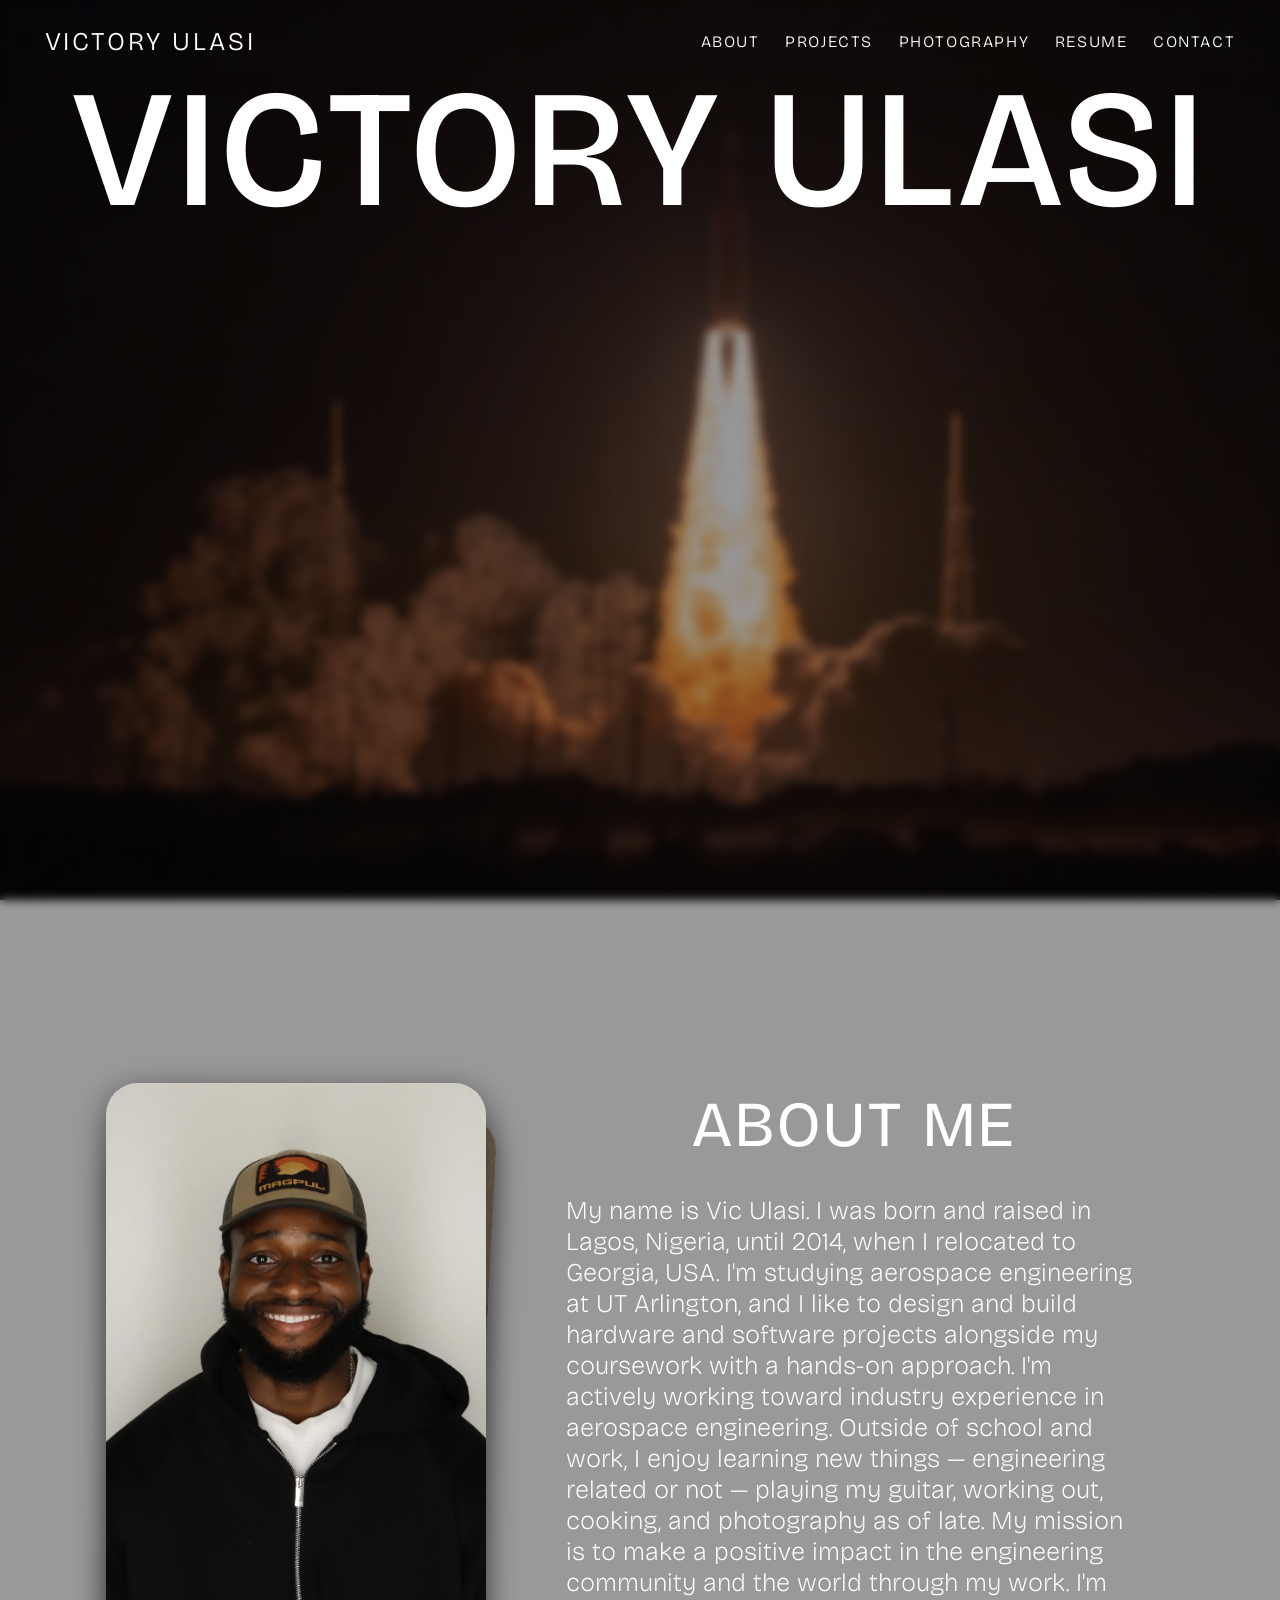
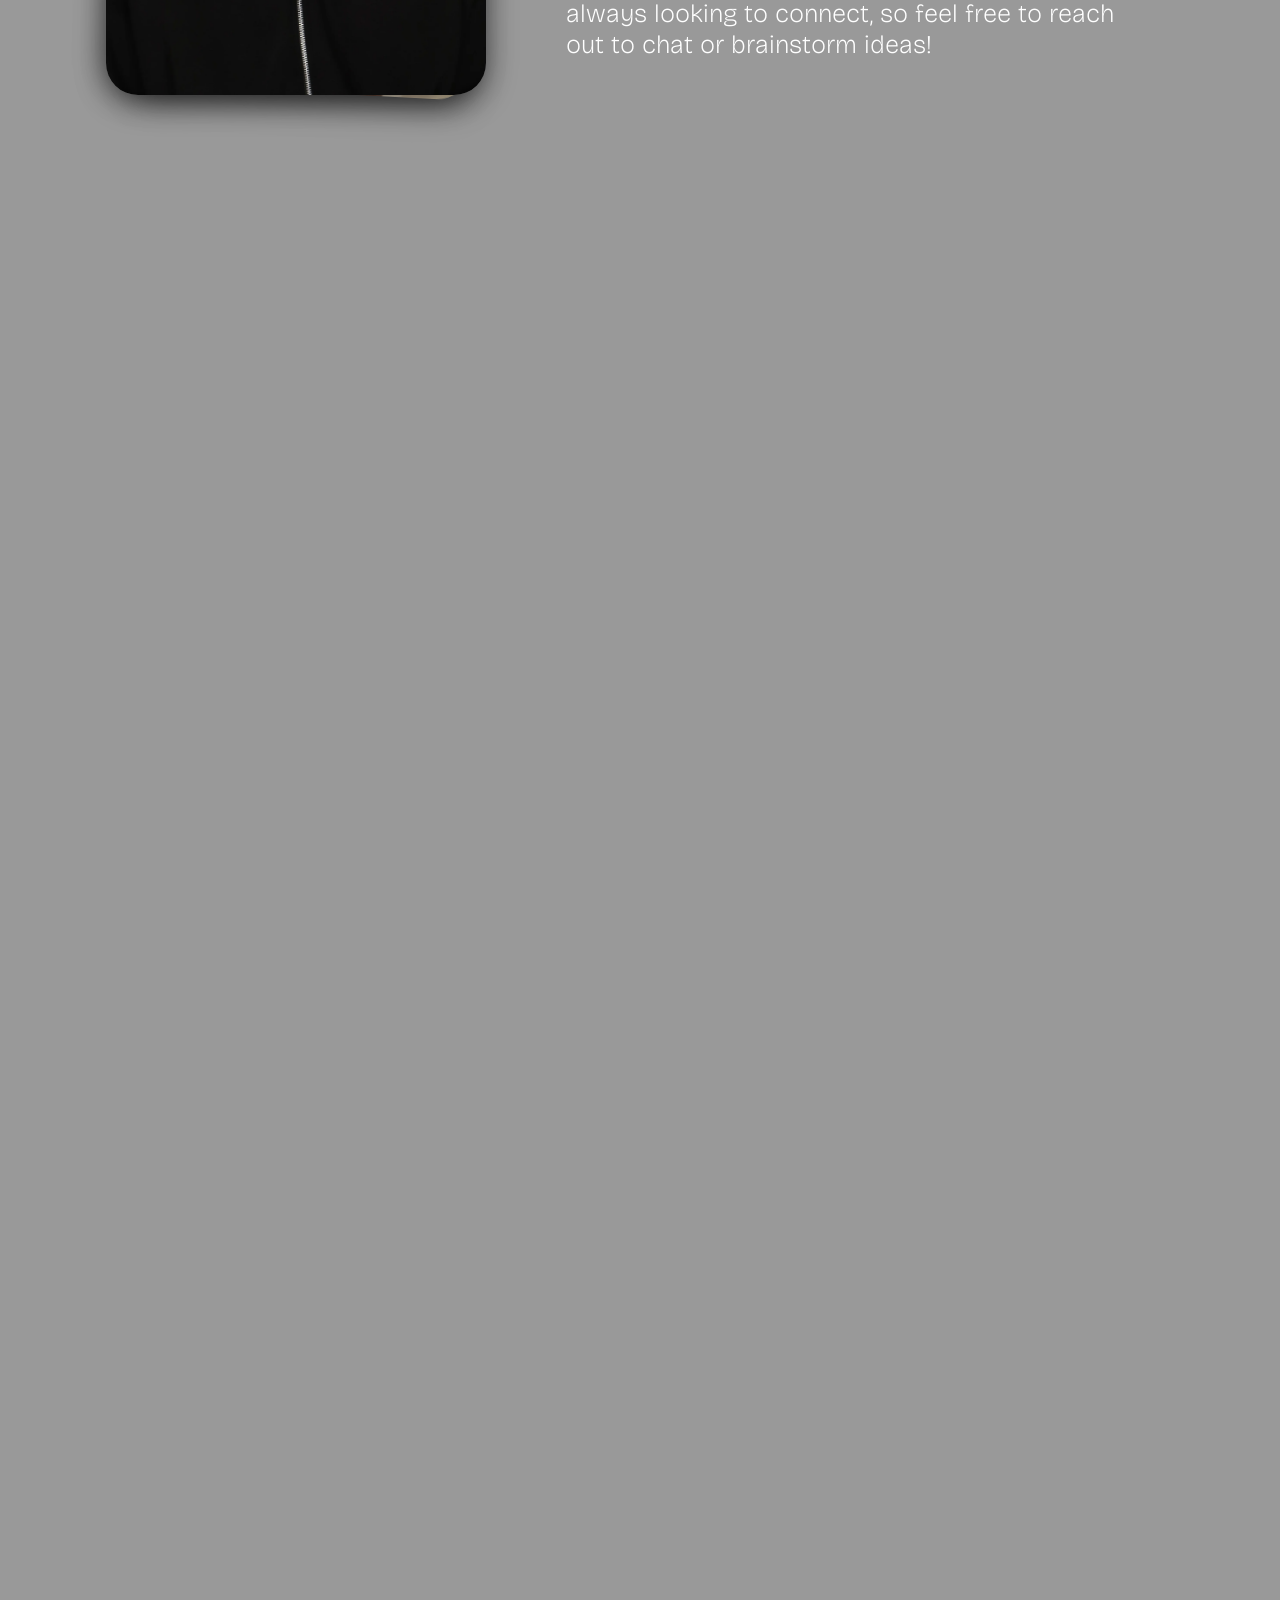
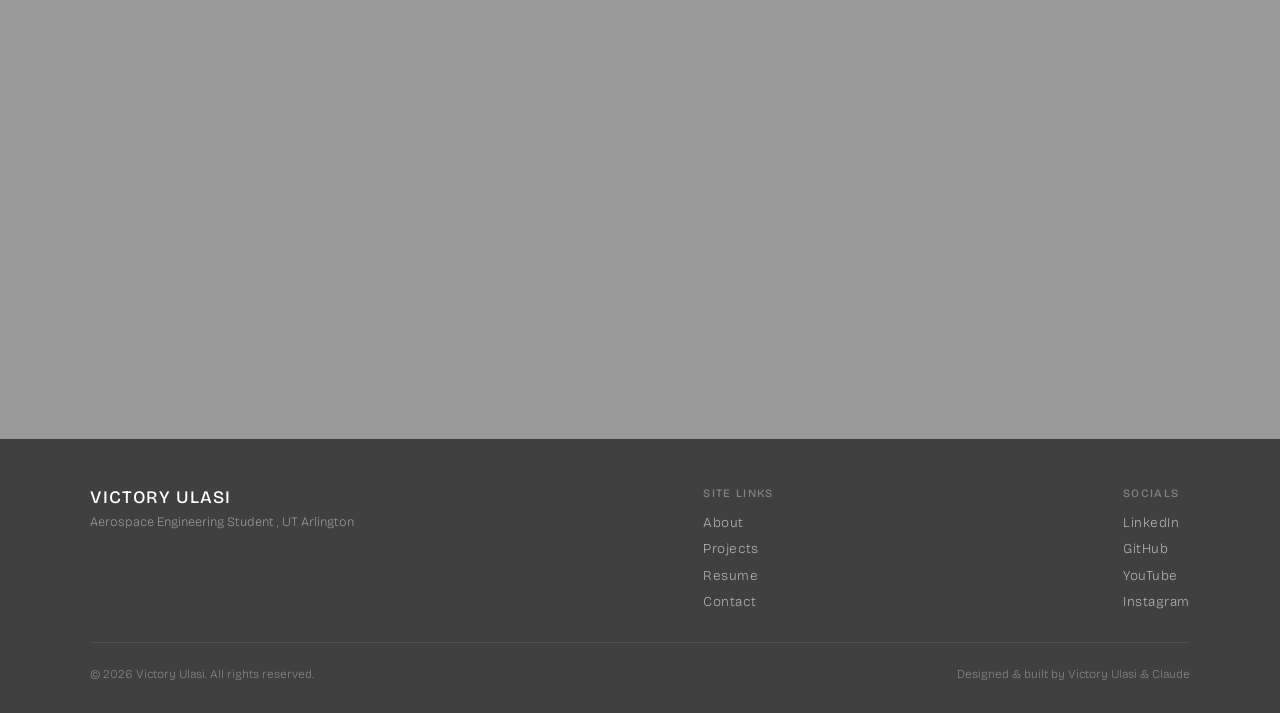
==== commit 7146589e: "Add photography page, FAB nav, beam solver update, footer credit - New photography page (victoryulas" ====
--- a/index.html
+++ b/index.html
@@ -31,6 +31,7 @@
         <li><a href="#">Victory Ulasi</a></li>
         <li class="hideonmobile"><a href="#about-sect">About</a></li>
         <li class="hideonmobile"><a href="#project-sect">Projects</a></li>
+        <li class="hideonmobile"><a href="photography.html">Photography</a></li>
         <li class="hideonmobile">
           <a href="files/Victory Ulasi Resume.pdf" target="_blank">Resume</a>
         </li>
@@ -54,6 +55,7 @@
         </li>
         <li><a onclick="hideSidebar()" href="#about-sect">About Me</a></li>
         <li><a onclick="hideSidebar()" href="#project-sect">Projects</a></li>
+        <li><a onclick="hideSidebar()" href="photography.html">Photography</a></li>
         <li>
           <a
             onclick="hideSidebar()"
@@ -101,10 +103,11 @@
           and software projects alongside my coursework with a hands-on
           approach. I'm actively working toward industry experience in aerospace
           engineering. Outside of school and work, I enjoy learning new things —
-          engineering related or not — playing my guitar, working out, and
-          cooking. My mission is to make a positive impact in the engineering
-          community and the world through my work. I'm always looking to
-          connect, so feel free to reach out to chat or brainstorm ideas!
+          engineering related or not — playing my guitar, working out, cooking,
+          and photography as of late. My mission is to make a positive impact in
+          the engineering community and the world through my work. I'm always
+          looking to connect, so feel free to reach out to chat or brainstorm
+          ideas!
         </p>
       </div>
     </section>
@@ -418,12 +421,27 @@
             >&copy; <span id="footer-year"></span> Victory Ulasi. All rights
             reserved.</span
           >
-          <span>Designed &amp; built by Victory Ulasi</span>
+          <span>Designed &amp; built by Victory Ulasi &amp; Claude</span>
         </div>
       </div>
     </footer>
 
     <div id="page-transition"></div>
+    <!-- Floating Nav — desktop only, appears on scroll -->
+    <div class="photo-fab-wrap" id="photo-fab-wrap">
+      <div class="photo-fab-menu" id="photo-fab-menu">
+        <span class="fab-link fab-current">Home</span>
+        <a href="index.html#about-sect" class="fab-link">About</a>
+        <a href="index.html#project-sect" class="fab-link">Projects</a>
+        <a href="photography.html" class="fab-link">Photography</a>
+        <a href="files/Victory Ulasi Resume.pdf" target="_blank" class="fab-link">Resume</a>
+        <a href="index.html#contact-sect" class="fab-link">Contact</a>
+      </div>
+      <button class="photo-fab" id="photo-fab" onclick="toggleFabMenu()">
+        <span class="material-symbols-outlined" id="fab-icon">menu</span>
+      </button>
+    </div>
+
     <script src="Script/app.js"></script>
   </body>
 </html>
--- a/styles/general.css
+++ b/styles/general.css
@@ -658,6 +658,99 @@
   transform: scale(1.05);
 }
 
+/* ─── Floating Nav Button (all pages, desktop only) ─────── */
+.photo-fab-wrap {
+  position: fixed;
+  bottom: 2rem;
+  left: 2rem;
+  z-index: 500;
+  display: flex;
+  flex-direction: column-reverse;
+  align-items: flex-start;
+  gap: 0.5rem;
+  opacity: 0;
+  pointer-events: none;
+  transform: translateY(8px);
+  transition: opacity 0.3s ease, transform 0.3s ease;
+}
+
+.photo-fab-wrap.visible {
+  opacity: 1;
+  pointer-events: all;
+  transform: translateY(0);
+}
+
+.photo-fab {
+  width: 48px;
+  height: 48px;
+  border-radius: 50%;
+  background: rgba(0, 0, 0, 0.65);
+  backdrop-filter: blur(12px);
+  border: 1px solid rgba(255, 255, 255, 0.2);
+  color: white;
+  cursor: pointer;
+  display: flex;
+  align-items: center;
+  justify-content: center;
+  transition: background 0.2s ease, transform 0.2s ease;
+  flex-shrink: 0;
+}
+
+.photo-fab:hover {
+  background: rgba(255, 255, 255, 0.15);
+  transform: scale(1.08);
+}
+
+.photo-fab-menu {
+  display: flex;
+  flex-direction: column;
+  gap: 0.35rem;
+  opacity: 0;
+  pointer-events: none;
+  transform: translateY(8px);
+  transition: opacity 0.25s ease, transform 0.25s ease;
+}
+
+.photo-fab-menu.open {
+  opacity: 1;
+  pointer-events: all;
+  transform: translateY(0);
+}
+
+.fab-link {
+  display: block;
+  padding: 0.4rem 1rem;
+  background: rgba(0, 0, 0, 0.72);
+  backdrop-filter: blur(12px);
+  border: 1px solid rgba(255, 255, 255, 0.12);
+  border-radius: 2rem;
+  color: white;
+  text-decoration: none;
+  font-size: 0.72rem;
+  font-family: "Bricolage Grotesque", sans-serif;
+  text-transform: uppercase;
+  letter-spacing: 0.1em;
+  font-weight: 300;
+  white-space: nowrap;
+  transition: background 0.2s ease;
+  cursor: pointer;
+}
+
+.fab-link:hover {
+  background: rgba(255, 255, 255, 0.15);
+}
+
+.fab-current {
+  opacity: 0.35;
+  pointer-events: none;
+}
+
+@media (max-width: 800px) {
+  .photo-fab-wrap {
+    display: none;
+  }
+}
+
 /* ─── Footer ────────────────────────────────────────────── */
 .site-footer {
   background-color: rgba(0, 0, 0, 0.75);
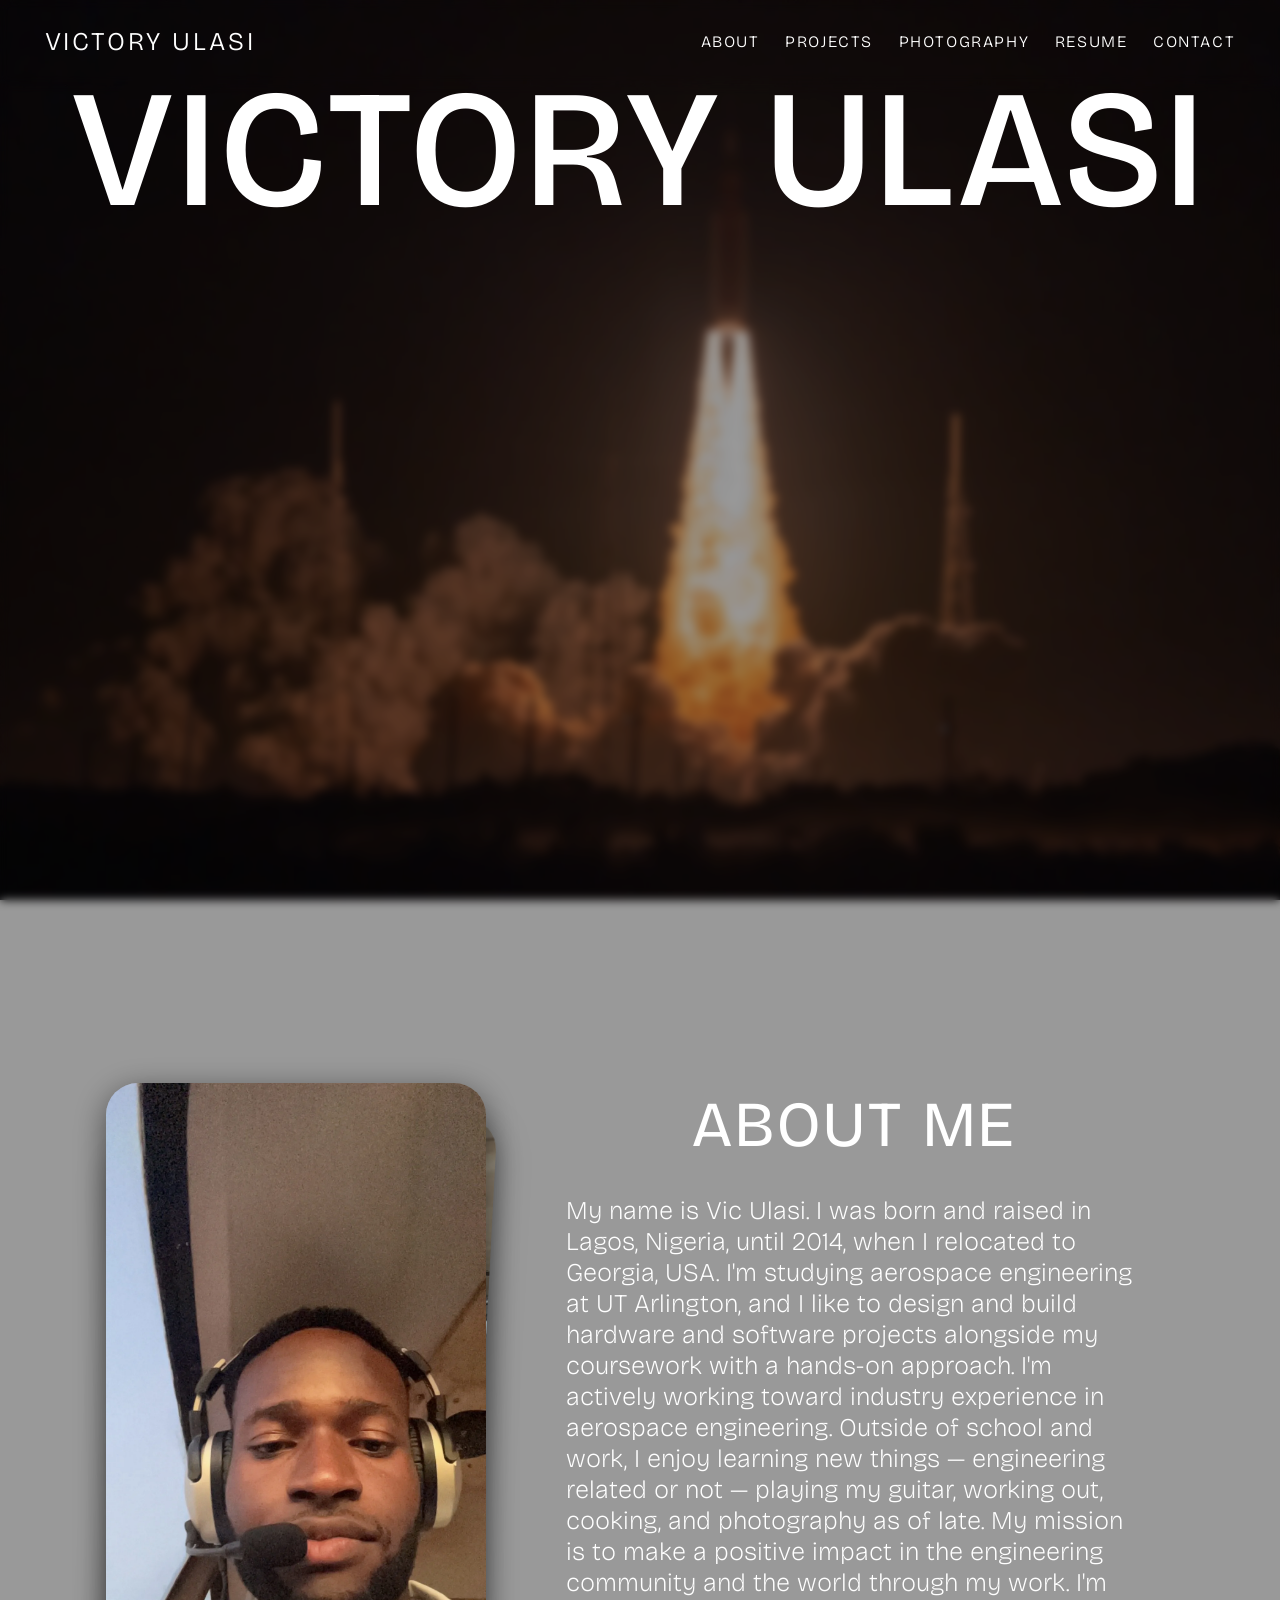
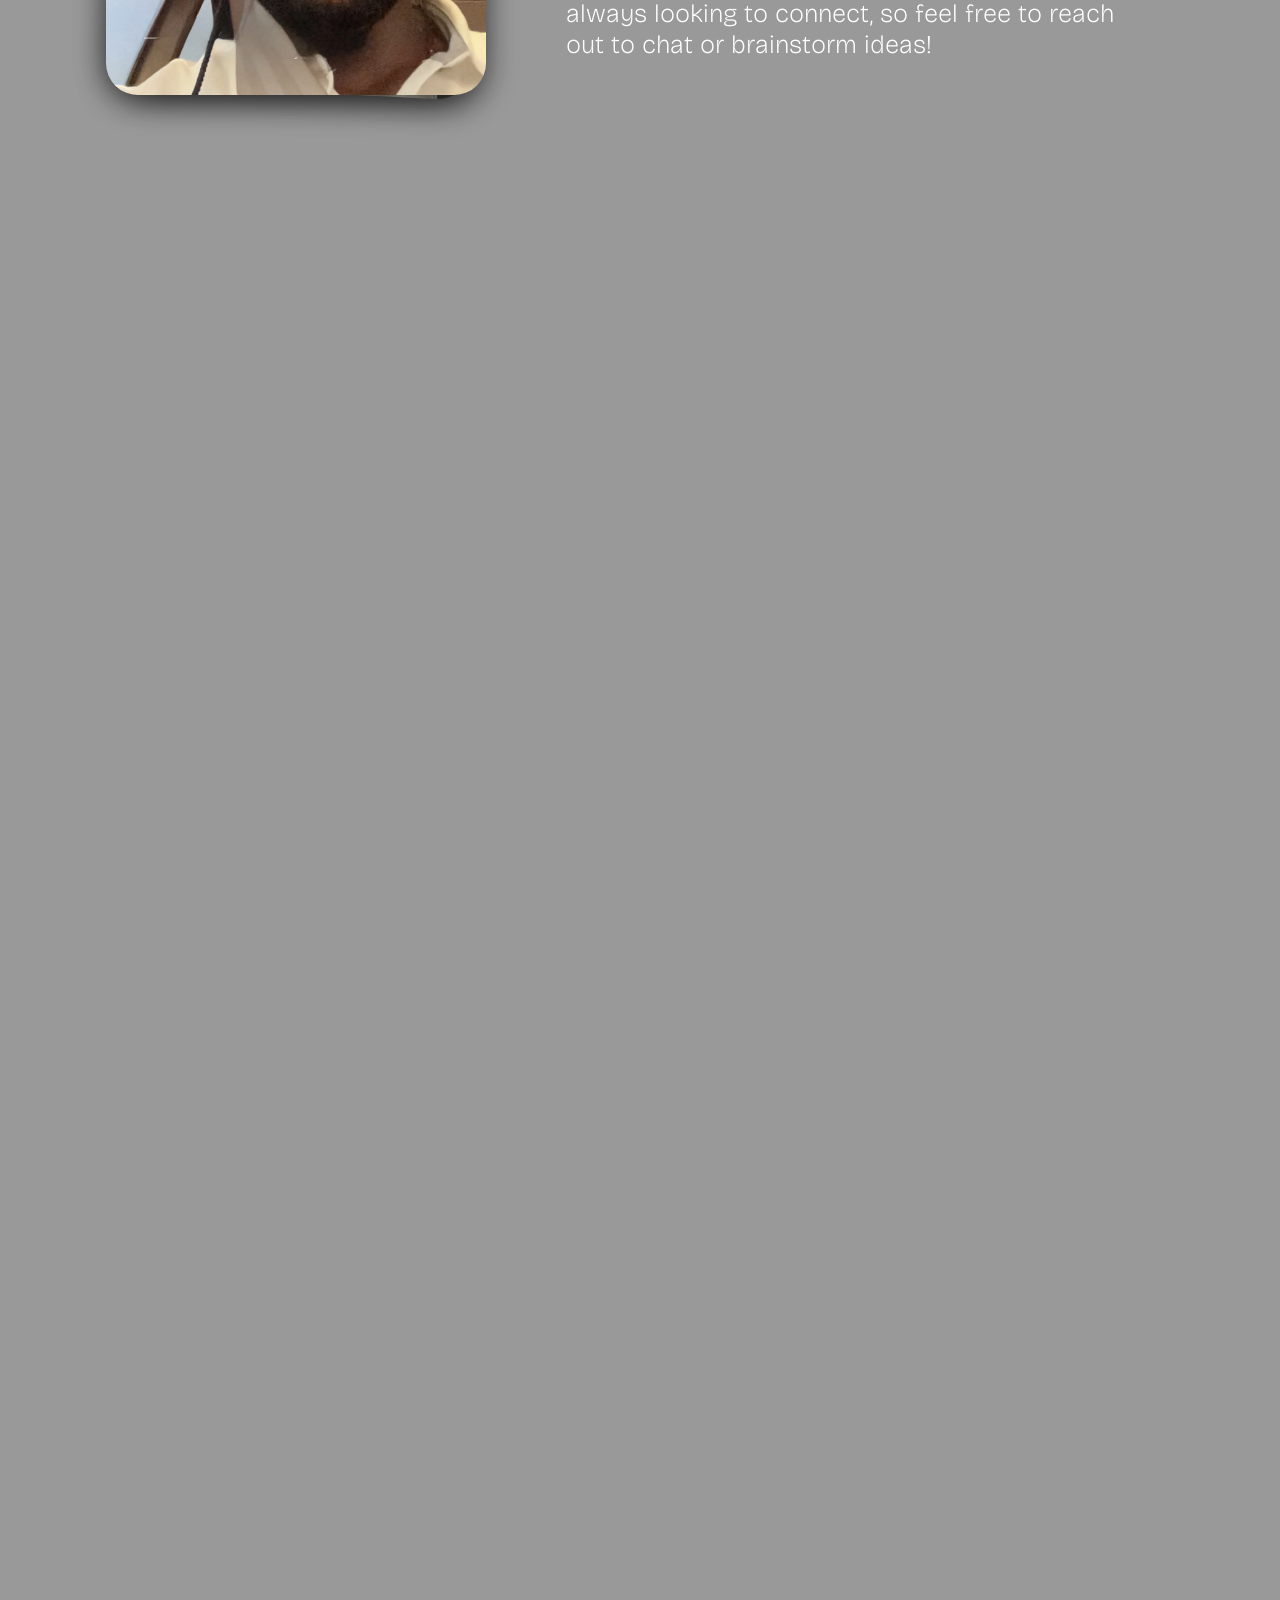
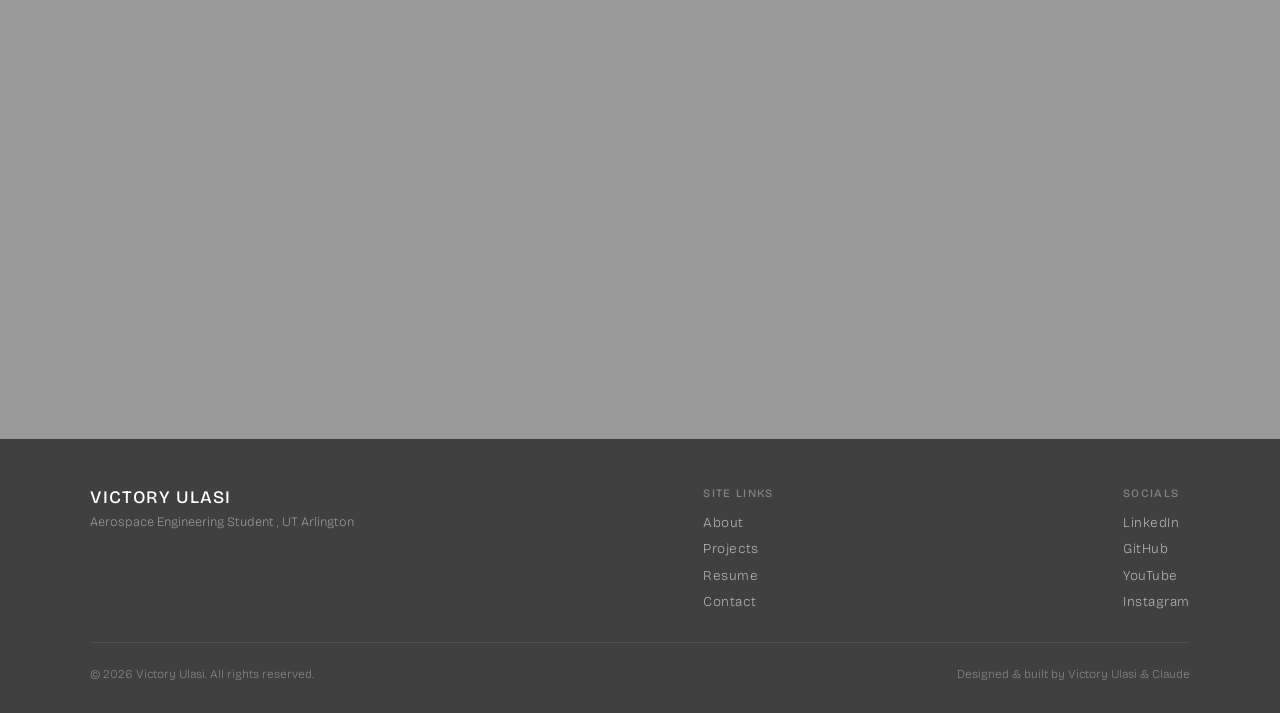
==== commit 624edb26: "Rename projects section heading to "Some Things I've Built" These aren't formally documented or scop" ====
--- a/index.html
+++ b/index.html
@@ -115,7 +115,7 @@
     <!-- ─── Section 3: Projects ─────────────────────────────── -->
     <section id="project-sect" class="section-3">
       <div class="projects-header reveal">
-        <h2 class="sectionTitle">Projects</h2>
+        <h2 class="sectionTitle">Some Things I've Built</h2>
       </div>
 
       <div class="carousel-outer reveal" style="transition-delay: 0.15s">
@@ -426,22 +426,22 @@
       </div>
     </footer>
 
-    <div id="page-transition"></div>
     <!-- Floating Nav — desktop only, appears on scroll -->
     <div class="photo-fab-wrap" id="photo-fab-wrap">
       <div class="photo-fab-menu" id="photo-fab-menu">
-        <span class="fab-link fab-current">Home</span>
-        <a href="index.html#about-sect" class="fab-link">About</a>
-        <a href="index.html#project-sect" class="fab-link">Projects</a>
+        <a href="#" class="fab-link">Top</a>
+        <a href="#about-sect" class="fab-link">About</a>
+        <a href="#project-sect" class="fab-link">Projects</a>
         <a href="photography.html" class="fab-link">Photography</a>
         <a href="files/Victory Ulasi Resume.pdf" target="_blank" class="fab-link">Resume</a>
-        <a href="index.html#contact-sect" class="fab-link">Contact</a>
+        <a href="#contact-sect" class="fab-link">Contact</a>
       </div>
       <button class="photo-fab" id="photo-fab" onclick="toggleFabMenu()">
         <span class="material-symbols-outlined" id="fab-icon">menu</span>
       </button>
     </div>
 
+    <div id="page-transition"></div>
     <script src="Script/app.js"></script>
   </body>
 </html>
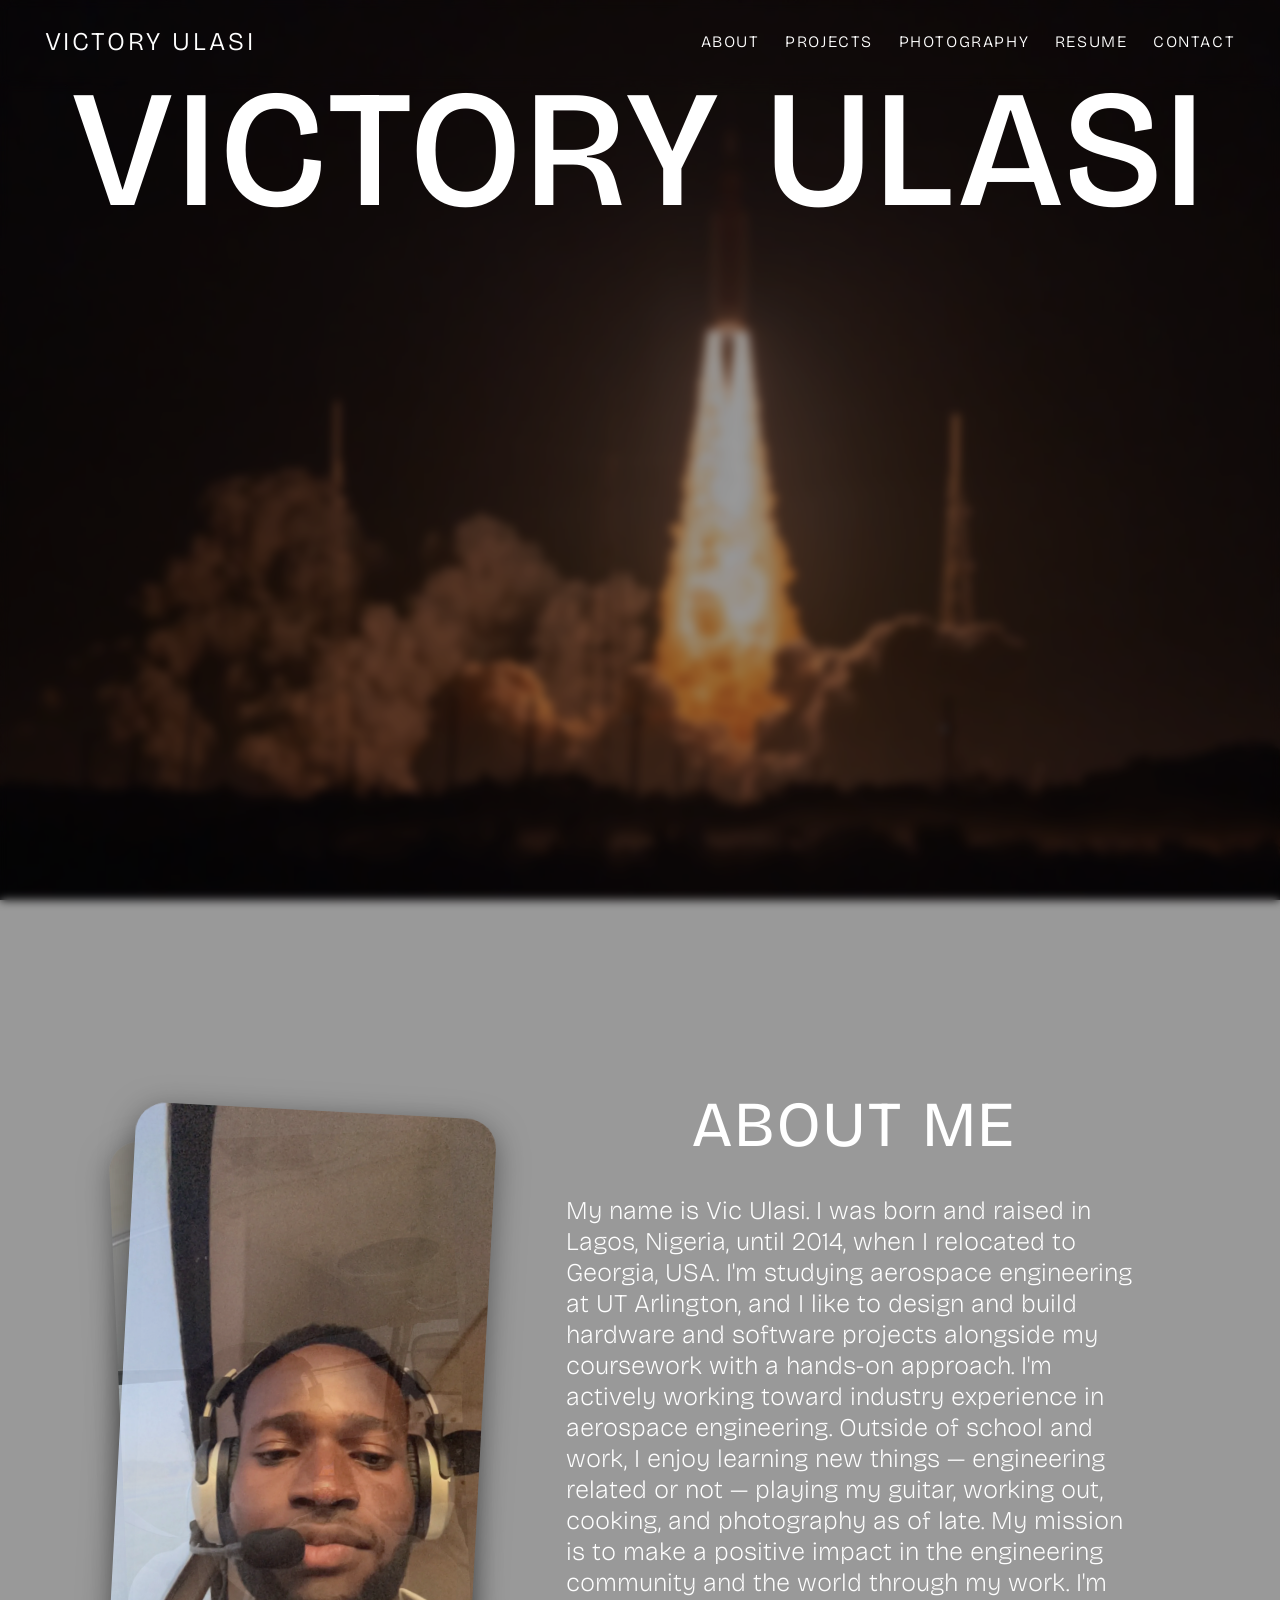
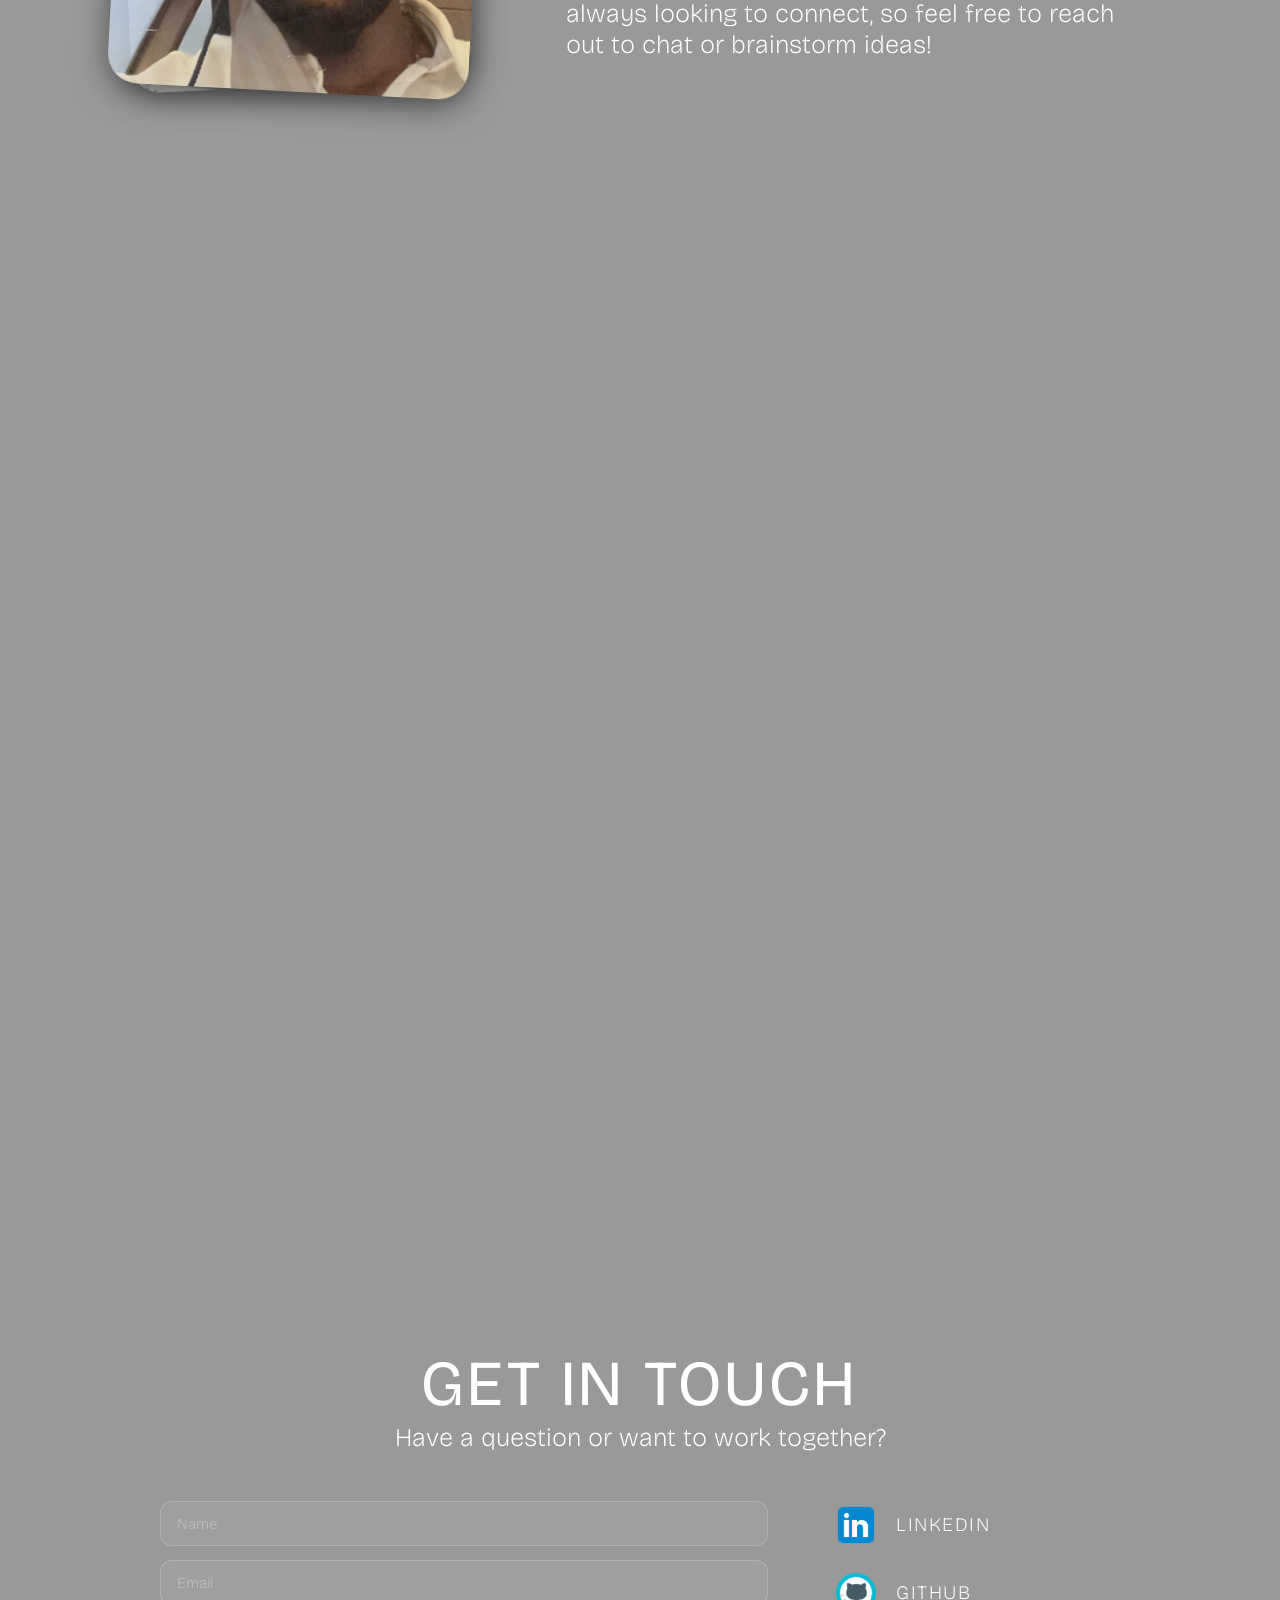
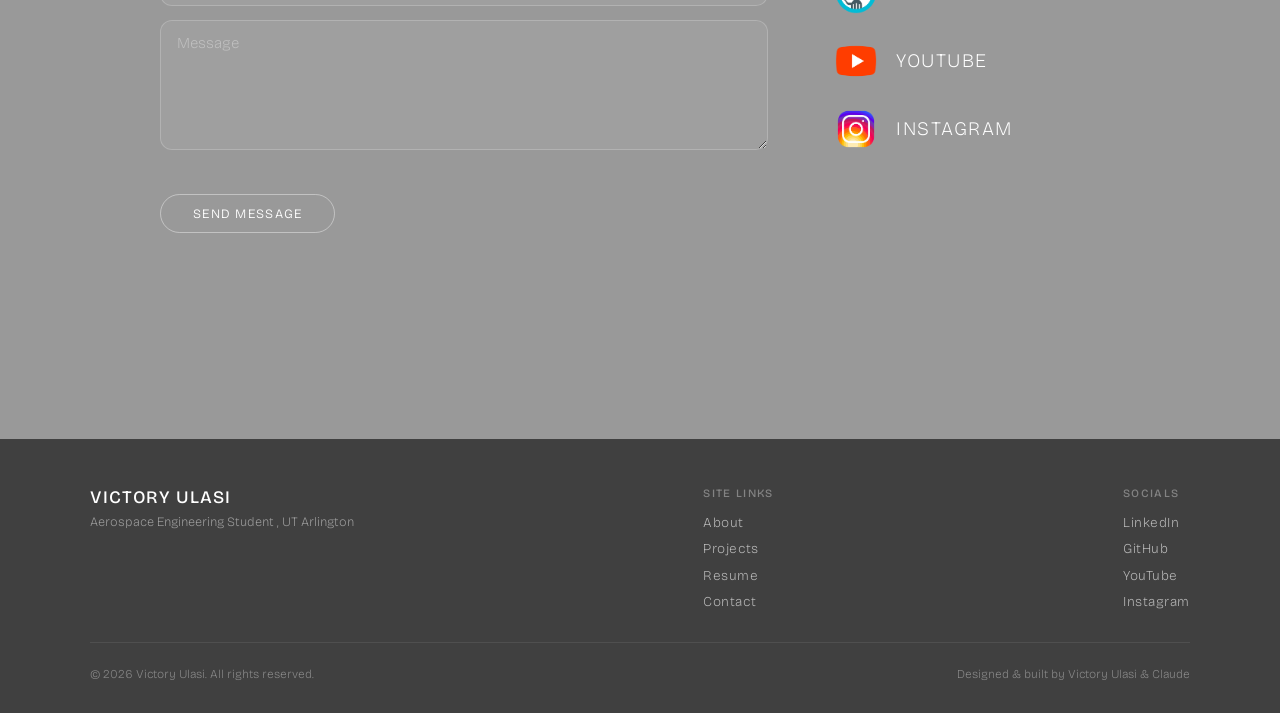
==== commit 4763403b: "Update resume to ATS-formatted version Replace files/Victory Ulasi Resume.pdf with files/Victory_Ula" ====
--- a/index.html
+++ b/index.html
@@ -33,7 +33,7 @@
         <li class="hideonmobile"><a href="#project-sect">Projects</a></li>
         <li class="hideonmobile"><a href="photography.html">Photography</a></li>
         <li class="hideonmobile">
-          <a href="files/Victory Ulasi Resume.pdf" target="_blank">Resume</a>
+          <a href="files/Victory_Ulasi_Resume_ATS.pdf" target="_blank">Resume</a>
         </li>
         <li class="hideonmobile"><a href="#contact-sect">Contact</a></li>
         <!-- Hamburger icon,hidden on desktop, shown on mobile -->
@@ -59,7 +59,7 @@
         <li>
           <a
             onclick="hideSidebar()"
-            href="files/Victory Ulasi Resume.pdf"
+            href="files/Victory_Ulasi_Resume_ATS.pdf"
             target="_blank"
             >Resume</a
           >
@@ -385,7 +385,7 @@
             <span class="footer-col-label">Site Links</span>
             <a href="#about-sect">About</a>
             <a href="#project-sect">Projects</a>
-            <a href="files/Victory Ulasi Resume.pdf" target="_blank">Resume</a>
+            <a href="files/Victory_Ulasi_Resume_ATS.pdf" target="_blank">Resume</a>
             <a href="#contact-sect">Contact</a>
           </nav>
           <div class="footer-social">
@@ -433,7 +433,7 @@
         <a href="#about-sect" class="fab-link">About</a>
         <a href="#project-sect" class="fab-link">Projects</a>
         <a href="photography.html" class="fab-link">Photography</a>
-        <a href="files/Victory Ulasi Resume.pdf" target="_blank" class="fab-link">Resume</a>
+        <a href="files/Victory_Ulasi_Resume_ATS.pdf" target="_blank" class="fab-link">Resume</a>
         <a href="#contact-sect" class="fab-link">Contact</a>
       </div>
       <button class="photo-fab" id="photo-fab" onclick="toggleFabMenu()">
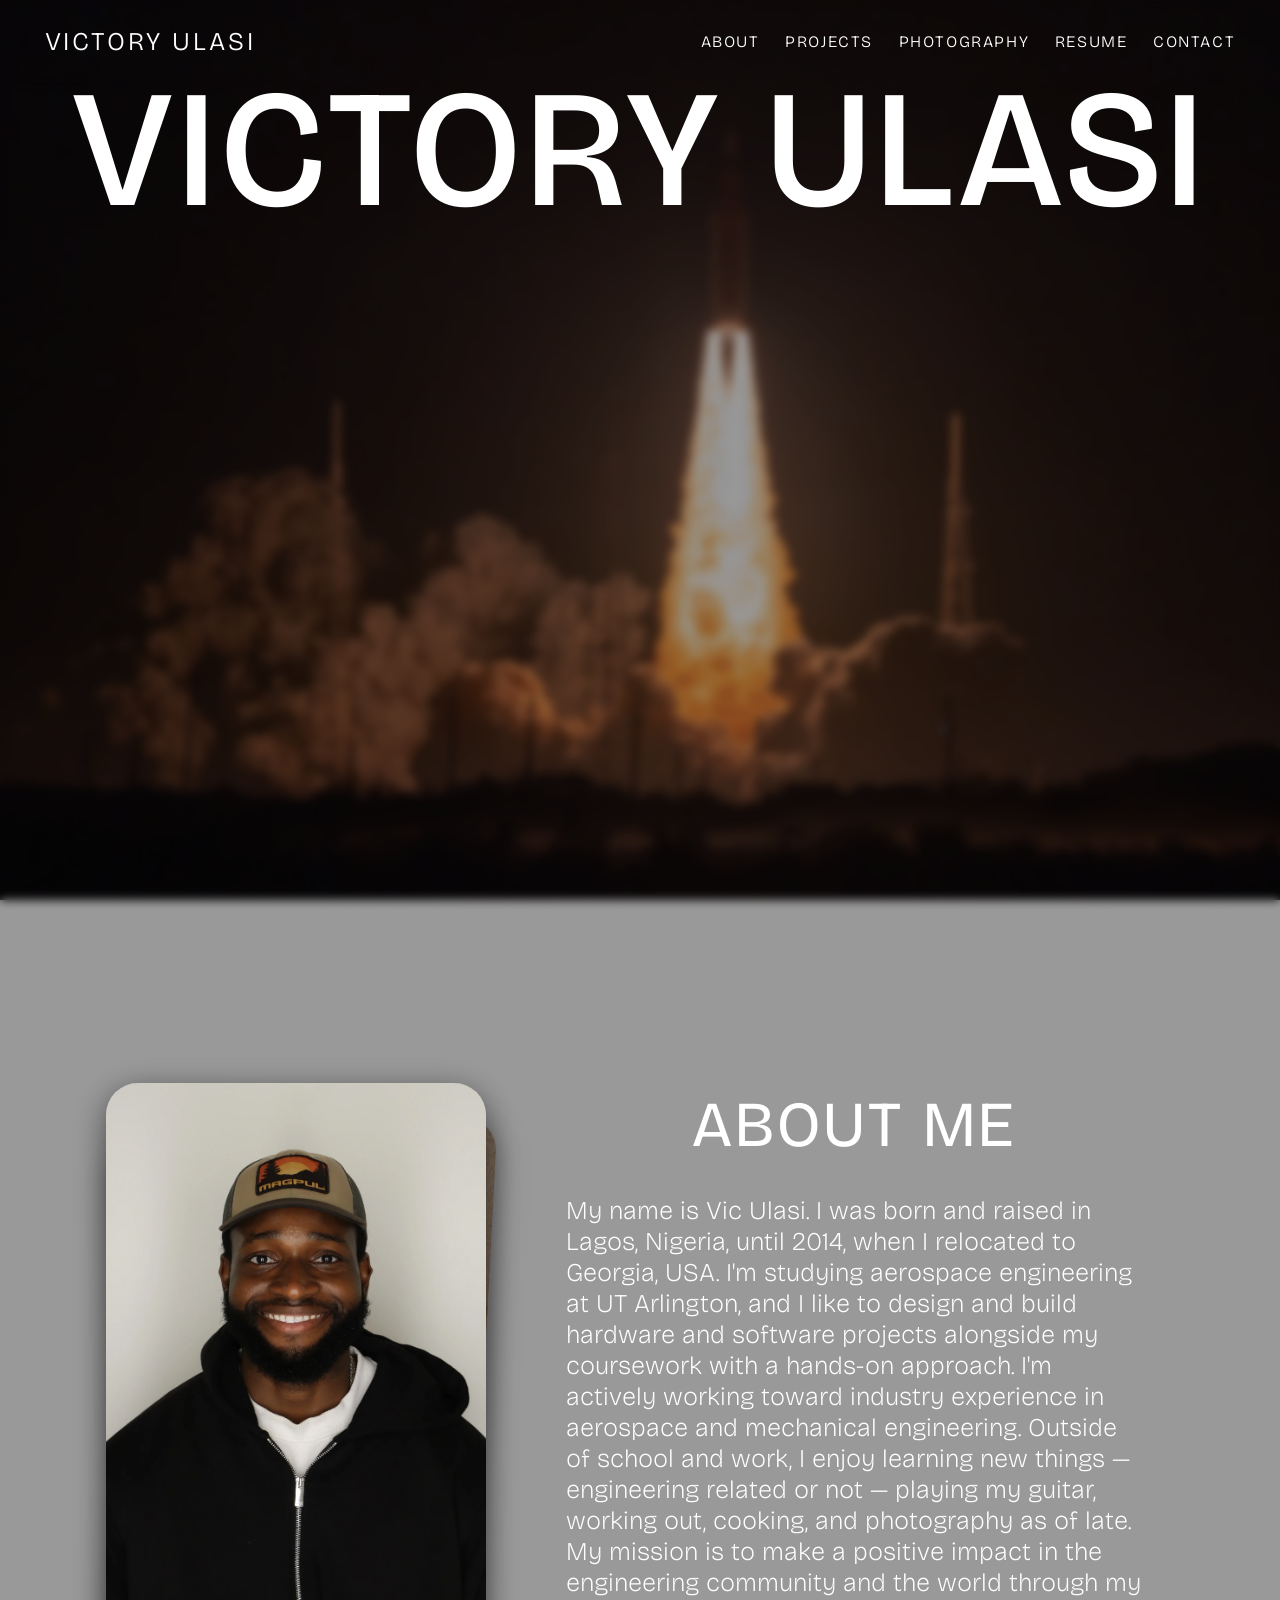
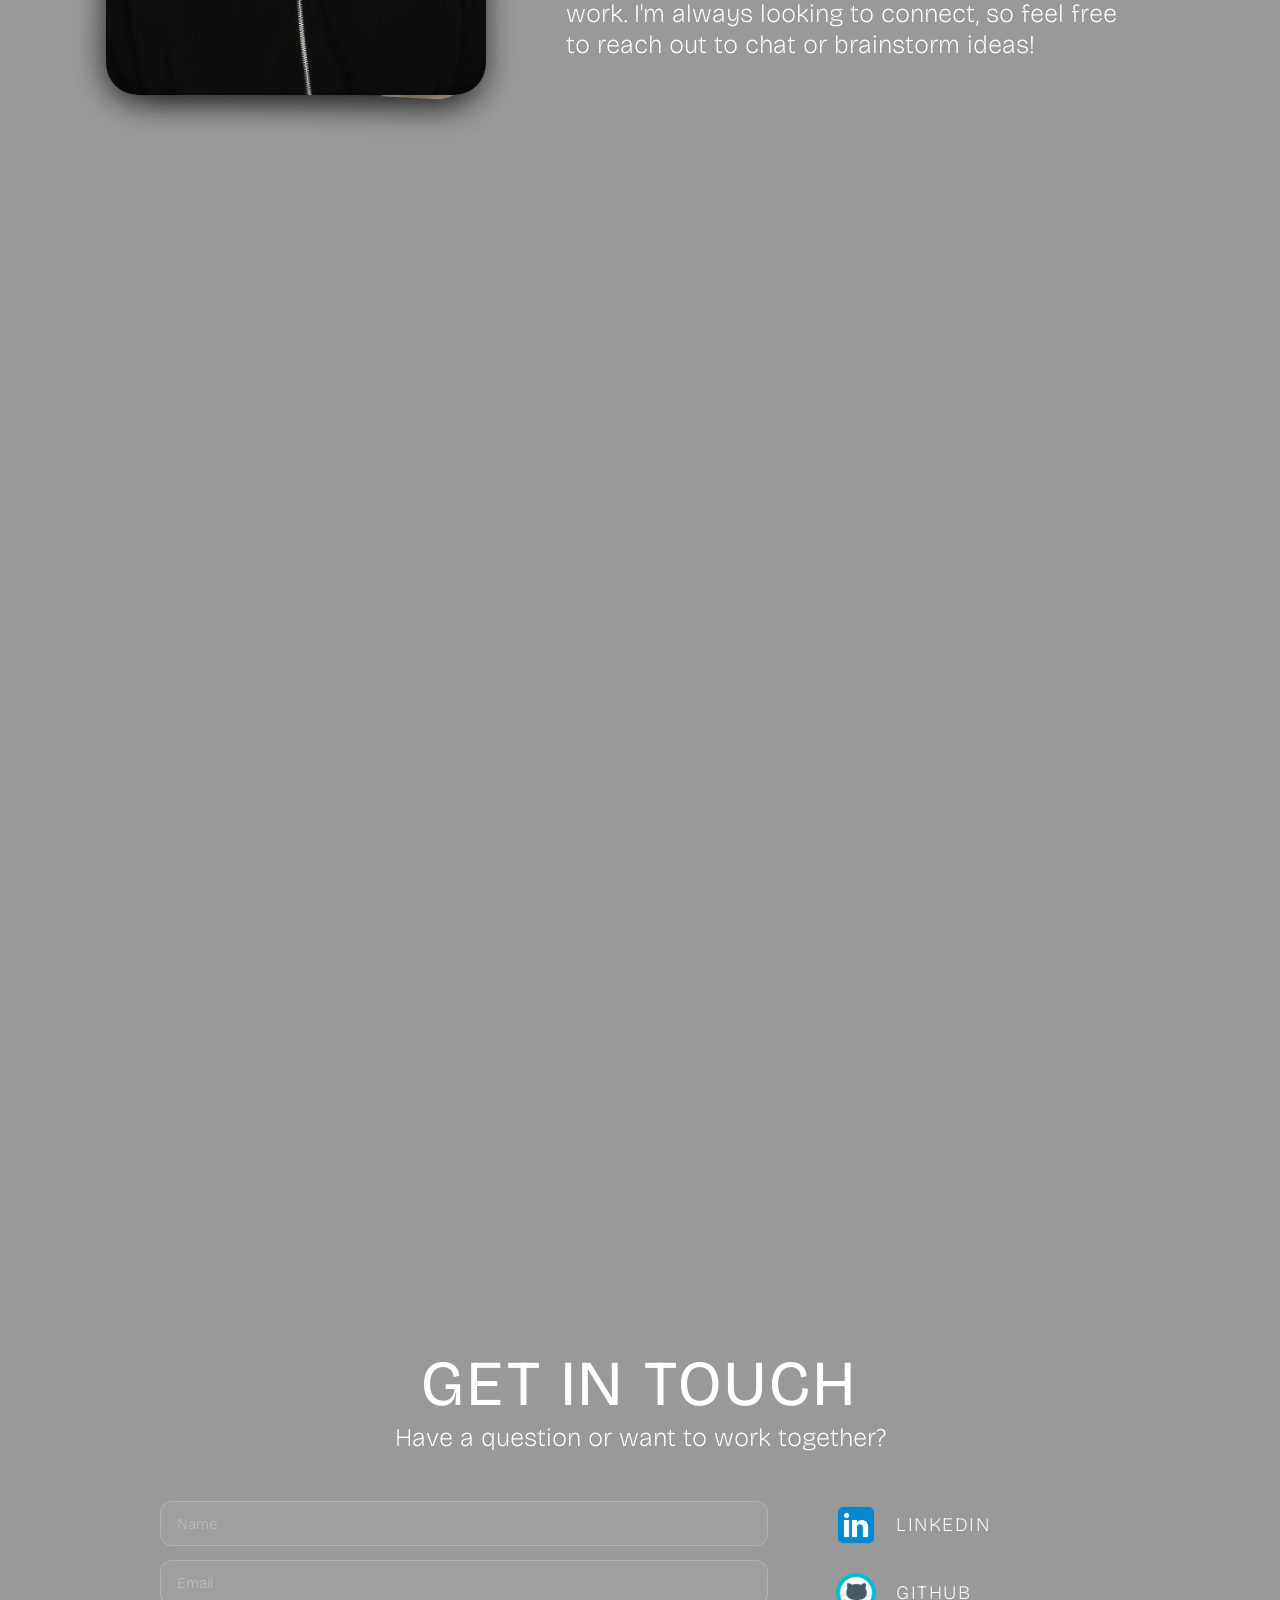
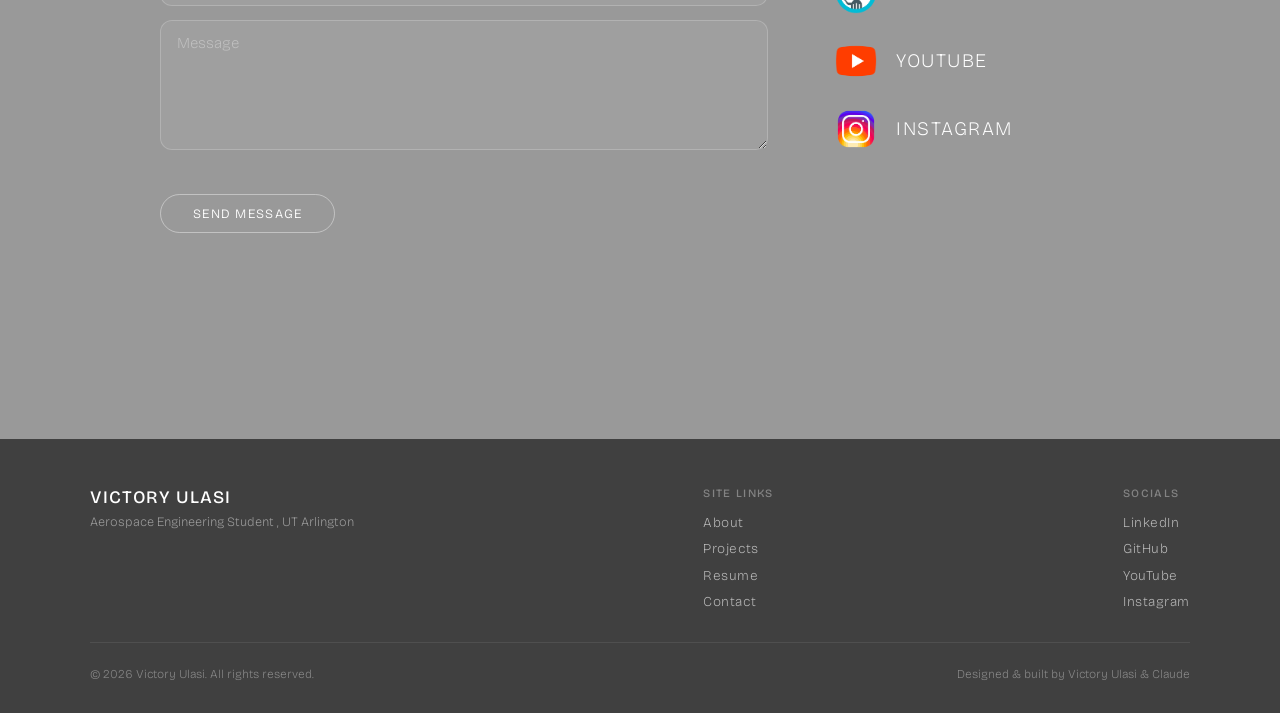
==== commit a42e0bd3: "Update resume and broaden About Me engineering focus - Replace resume PDF with latest version (same " ====
--- a/index.html
+++ b/index.html
@@ -102,7 +102,7 @@
           engineering at UT Arlington, and I like to design and build hardware
           and software projects alongside my coursework with a hands-on
           approach. I'm actively working toward industry experience in aerospace
-          engineering. Outside of school and work, I enjoy learning new things —
+          and mechanical engineering. Outside of school and work, I enjoy learning new things —
           engineering related or not — playing my guitar, working out, cooking,
           and photography as of late. My mission is to make a positive impact in
           the engineering community and the world through my work. I'm always
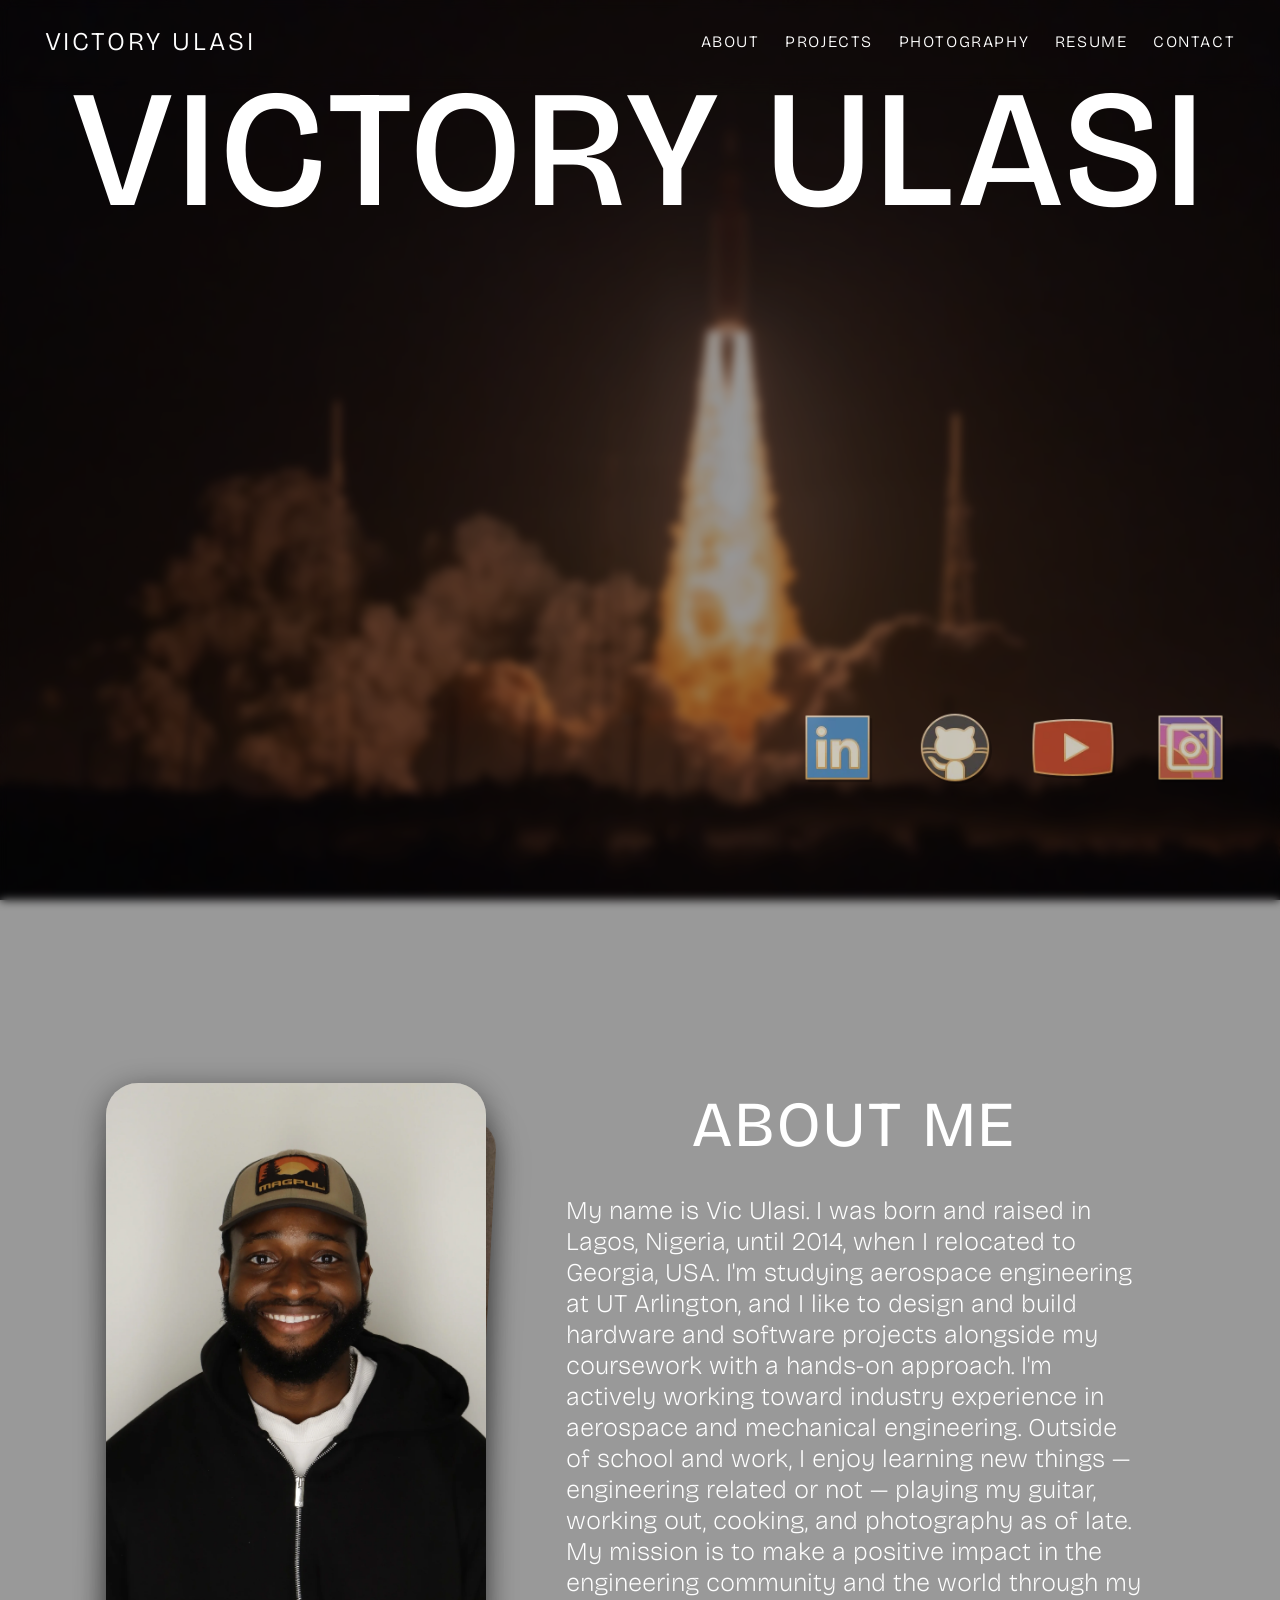
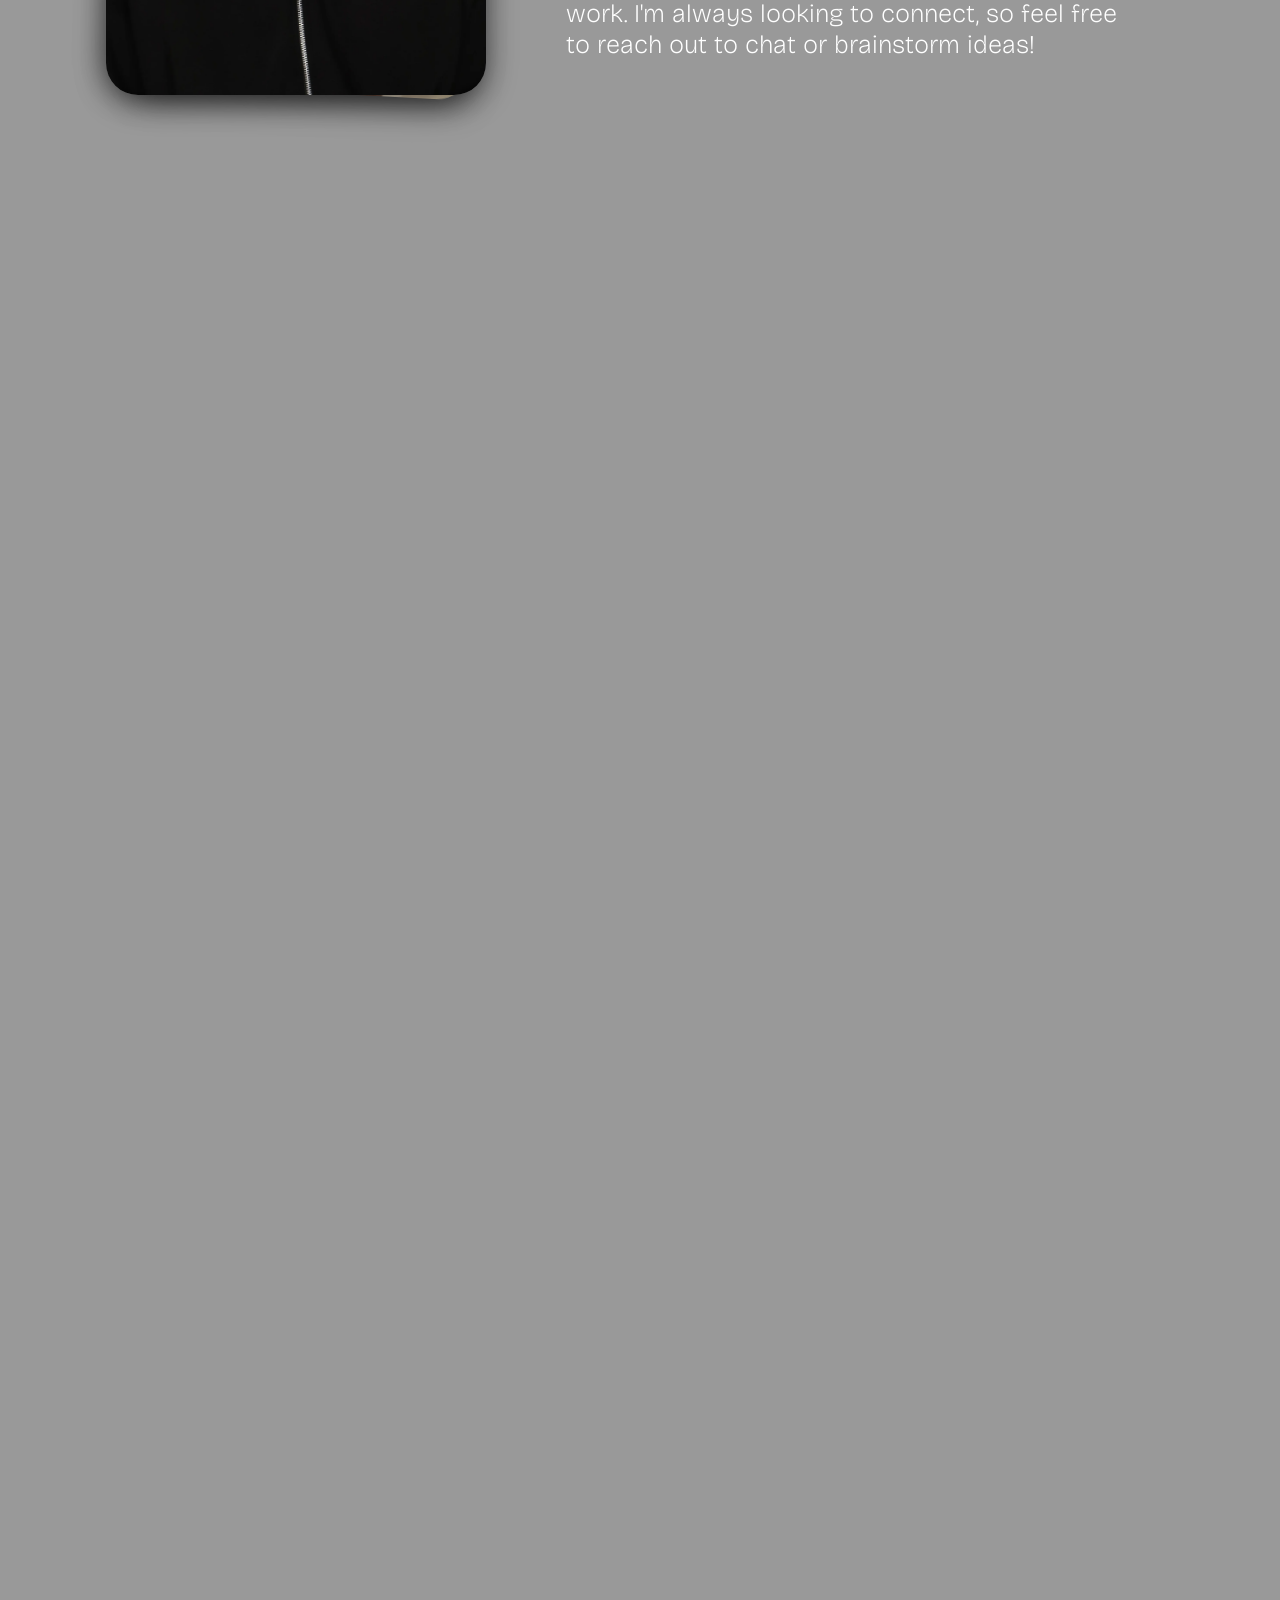
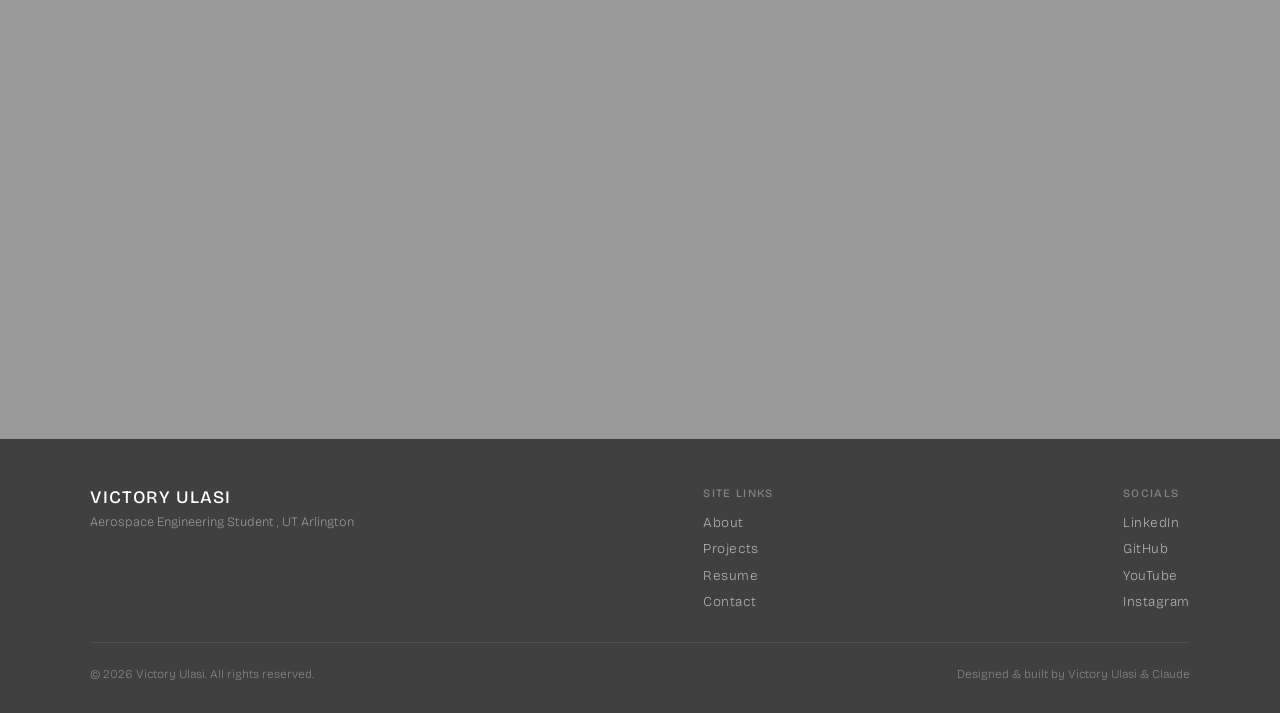
==== commit a4d6f973: "Add hero social row, rework contact form, refresh social icons - Hero section now shows a 1x4 row of" ====
--- a/index.html
+++ b/index.html
@@ -71,10 +71,26 @@
     <!-- ─── Section 1: Hero ─────────────────────────────────── -->
     <section class="section-1">
       <h1 class="hero-name">Victory Ulasi</h1>
-      <div class="hero-taglines">
-        <span>Aerospace Engineering Student</span>
-        <span>Private Pilot</span>
-        <span>Maker / Hobbyist</span>
+      <div class="hero-bottom">
+        <div class="hero-taglines">
+          <span>Aerospace Engineering Student</span>
+          <span>Private Pilot</span>
+          <span>Maker / Hobbyist</span>
+        </div>
+        <div class="hero-socials">
+          <a href="https://www.linkedin.com/in/victoryulasi/" target="_blank" aria-label="LinkedIn">
+            <img src="images/social-icons/icons8-linkedin-100.webp" alt="" />
+          </a>
+          <a href="https://github.com/VictoryUlasi" target="_blank" aria-label="GitHub">
+            <img src="images/social-icons/icons8-github-100.webp" alt="" />
+          </a>
+          <a href="https://www.youtube.com/@VictoryUUlasi" target="_blank" aria-label="YouTube">
+            <img src="images/social-icons/icons8-youtube-100.webp" alt="" />
+          </a>
+          <a href="https://www.instagram.com/uuvictory/" target="_blank" aria-label="Instagram">
+            <img src="images/social-icons/icons8-instagram-100.webp" alt="" />
+          </a>
+        </div>
       </div>
     </section>
 
@@ -297,8 +313,10 @@
           class="contact-form reveal"
           style="transition-delay: 0.1s"
         >
-          <input type="text" name="name" placeholder="Name" required />
-          <input type="email" name="email" placeholder="Email" required />
+          <div class="contact-form-row">
+            <input type="text" name="name" placeholder="Name" required />
+            <input type="email" name="email" placeholder="Email" required />
+          </div>
           <textarea
             name="message"
             placeholder="Message"
@@ -308,66 +326,6 @@
           <div class="form-status" id="form-status"></div>
           <button type="submit" id="form-submit-btn">Send Message</button>
         </form>
-
-        <!-- Social Links -->
-        <div class="contact-socials reveal" style="transition-delay: 0.2s">
-          <a
-            class="contact-item"
-            href="https://www.linkedin.com/in/victoryulasi/"
-            target="_blank"
-          >
-            <div class="contact-inner">
-              <img
-                class="contact-icon"
-                src="images/social-icons/icons8-linkedin-500.webp"
-                alt=""
-              />
-              <span>LinkedIn</span>
-            </div>
-          </a>
-          <a
-            class="contact-item"
-            href="https://github.com/VictoryUlasi"
-            target="_blank"
-          >
-            <div class="contact-inner">
-              <img
-                class="contact-icon"
-                src="images/social-icons/icons8-github-500.webp"
-                alt=""
-              />
-              <span>GitHub</span>
-            </div>
-          </a>
-          <a
-            class="contact-item"
-            href="https://www.youtube.com/@VictoryUUlasi"
-            target="_blank"
-          >
-            <div class="contact-inner">
-              <img
-                class="contact-icon"
-                src="images/social-icons/icons8-youtube-500.webp"
-                alt=""
-              />
-              <span>YouTube</span>
-            </div>
-          </a>
-          <a
-            class="contact-item"
-            href="https://www.instagram.com/uuvictory/"
-            target="_blank"
-          >
-            <div class="contact-inner">
-              <img
-                class="contact-icon"
-                src="images/social-icons/icons8-instagram-500.webp"
-                alt=""
-              />
-              <span>Instagram</span>
-            </div>
-          </a>
-        </div>
       </div>
     </section>
 
--- a/styles/general.css
+++ b/styles/general.css
@@ -112,6 +112,42 @@
 .hero-taglines.animate span:nth-child(2) { animation-delay: 0.55s; }
 .hero-taglines.animate span:nth-child(3) { animation-delay: 0.8s; }
 
+/* Row pairing taglines (left) with social icons (right) */
+.hero-bottom {
+  display: flex;
+  flex-direction: row;
+  justify-content: space-between;
+  align-items: center;
+  gap: 1rem;
+}
+
+.hero-socials {
+  display: flex;
+  flex-direction: row;
+  align-items: center;
+  gap: clamp(1rem, 2.2vw, 1.75rem);
+  padding-right: 1vw;
+}
+
+.hero-socials a {
+  display: flex;
+  width: clamp(3.5rem, 7vw, 6rem);
+  height: clamp(3.5rem, 7vw, 6rem);
+  opacity: 0.75;
+  transition: opacity 0.3s ease, transform 0.3s ease;
+}
+
+.hero-socials img {
+  width: 100%;
+  height: 100%;
+  object-fit: contain;
+}
+
+.hero-socials a:hover {
+  opacity: 1;
+  transform: scale(1.15);
+}
+
 @media (max-width: 800px) {
   .section-1 {
     height: 100vh;
@@ -122,6 +158,21 @@
     font-size: 21vw; /* large enough that VICTORY fills the line, ULASI wraps */
     text-align: left;
     line-height: 1;
+  }
+
+  .hero-bottom {
+    flex-direction: column;
+    align-items: flex-start;
+    gap: 1.25rem;
+  }
+
+  .hero-socials {
+    padding-right: 0;
+  }
+
+  .hero-socials a {
+    width: 2.75rem;
+    height: 2.75rem;
   }
 }
 
@@ -374,22 +425,30 @@
   align-items: center;
 }
 
-/* Two-column layout: form left, socials right */
 .contact-body {
   display: flex;
-  flex-direction: row;
-  gap: 4rem;
+  justify-content: center;
   width: 90%;
   max-width: 960px;
-  align-items: flex-start;
 }
 
 /* ─── Contact Form ─── */
 .contact-form {
+  width: 100%;
+  max-width: 640px;
+  display: flex;
+  flex-direction: column;
+  gap: 0.875rem;
+}
+
+.contact-form-row {
+  display: flex;
+  gap: 0.875rem;
+}
+
+.contact-form-row input {
   flex: 1;
-  display: flex;
-  flex-direction: column;
-  gap: 0.875rem;
+  min-width: 0;
 }
 
 .contact-form input,
@@ -421,11 +480,11 @@
 
 .contact-form textarea {
   resize: vertical;
-  min-height: 130px;
+  min-height: 200px;
 }
 
 .contact-form button[type="submit"] {
-  align-self: flex-start;
+  align-self: center;
   padding: 0.7rem 2rem;
   border: 1px solid rgba(255, 255, 255, 0.4);
   border-radius: 2rem;
@@ -461,49 +520,6 @@
 .form-status.success { color: rgba(110, 240, 160, 0.9); }
 .form-status.error   { color: rgba(255, 110, 110, 0.9); }
 
-/* ─── Contact Socials ─── */
-.contact-socials {
-  display: flex;
-  flex-direction: column;
-  gap: 1.25rem;
-  flex-shrink: 0;
-  width: clamp(200px, 30%, 300px);
-}
-
-.contact-item {
-  display: flex;
-  text-decoration: none;
-  color: white;
-  transition: transform 0.3s ease;
-}
-
-.contact-item:hover {
-  transform: scale(1.05);
-  transition-delay: 0s;
-}
-
-.contact-inner {
-  display: flex;
-  flex-direction: row;
-  align-items: center;
-  gap: 1rem;
-  width: 100%;
-}
-
-.contact-icon {
-  width: 3rem;
-  height: 3rem;
-  object-fit: contain;
-  flex-shrink: 0;
-}
-
-.contact-item span {
-  font-size: clamp(0.9rem, 1.5vw, 1.2rem);
-  font-weight: 200;
-  letter-spacing: 0.08em;
-  text-transform: uppercase;
-}
-
 /* ─── Typography ────────────────────────────────────────── */
 
 /* Section headings — scale with viewport, capped at 60pt */
@@ -561,16 +577,17 @@
     min-width: 90vw;
   }
 
-  /* Contact: stack form and socials vertically on mobile */
   .contact-body {
-    flex-direction: column;
-    gap: 2.5rem;
     width: 90%;
-    align-items: stretch;
   }
 
   .contact-form {
     width: 100%;
+    max-width: unset;
+  }
+
+  .contact-form-row {
+    flex-direction: column;
   }
 
   /* Full-width submit button on mobile */
@@ -578,32 +595,6 @@
     align-self: stretch;
     text-align: center;
   }
-
-  /* 2×2 grid for socials */
-  .contact-socials {
-    width: 100%;
-    display: grid;
-    grid-template-columns: 1fr 1fr;
-    gap: 1.25rem;
-  }
-
-  /* Center icon + label stacked in each grid cell */
-  .contact-item {
-    justify-content: center;
-  }
-
-  .contact-inner {
-    flex-direction: column;
-    align-items: center;
-    gap: 0.4rem;
-    text-align: center;
-  }
-
-  .contact-item span {
-    font-size: 0.75rem;
-    letter-spacing: 0.06em;
-  }
-
 }
 
 /* Full width sidebar on small phones — show site name again */
@@ -645,11 +636,6 @@
 }
 
 /* Re-declare hover transforms after reveal rules so they aren't overridden */
-.contact-item:hover {
-  transform: scale(1.05);
-  transition-delay: 0s;
-}
-
 .about-me:hover {
   transform: scale(1.05);
 }
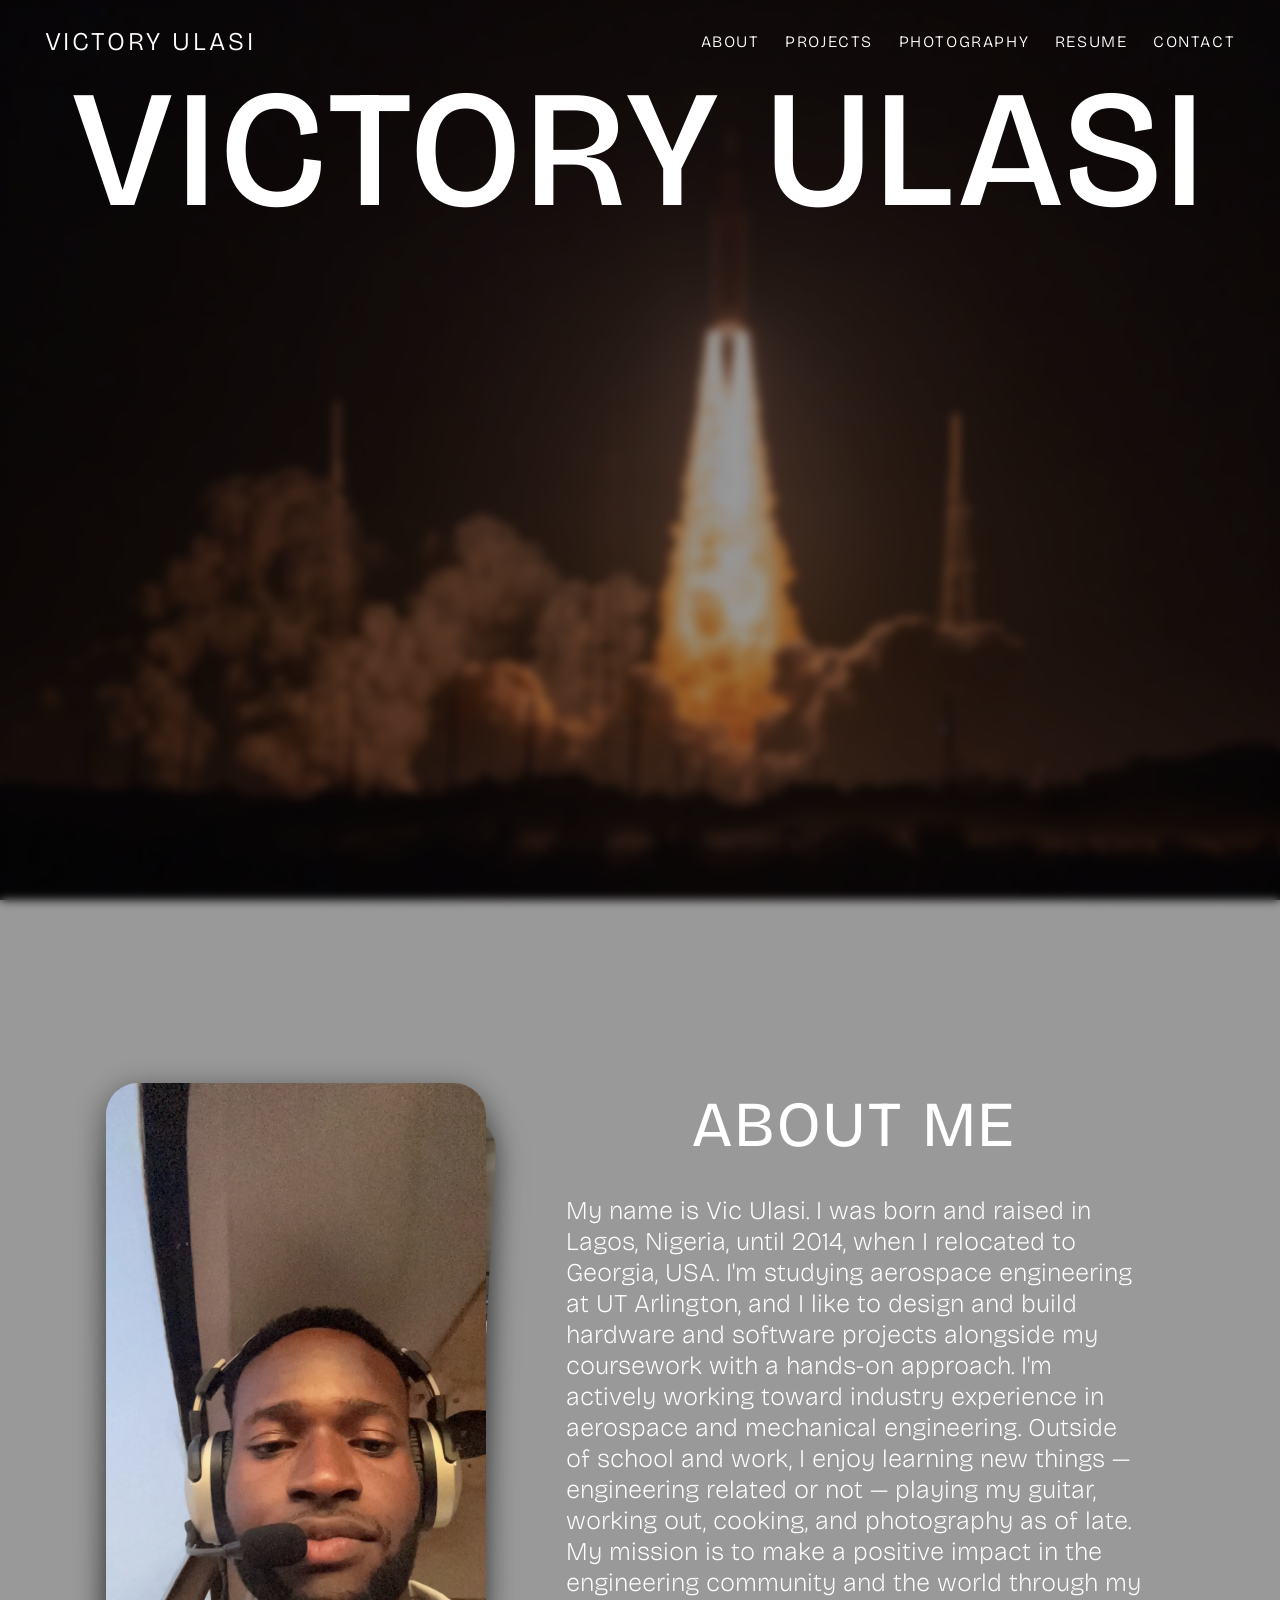
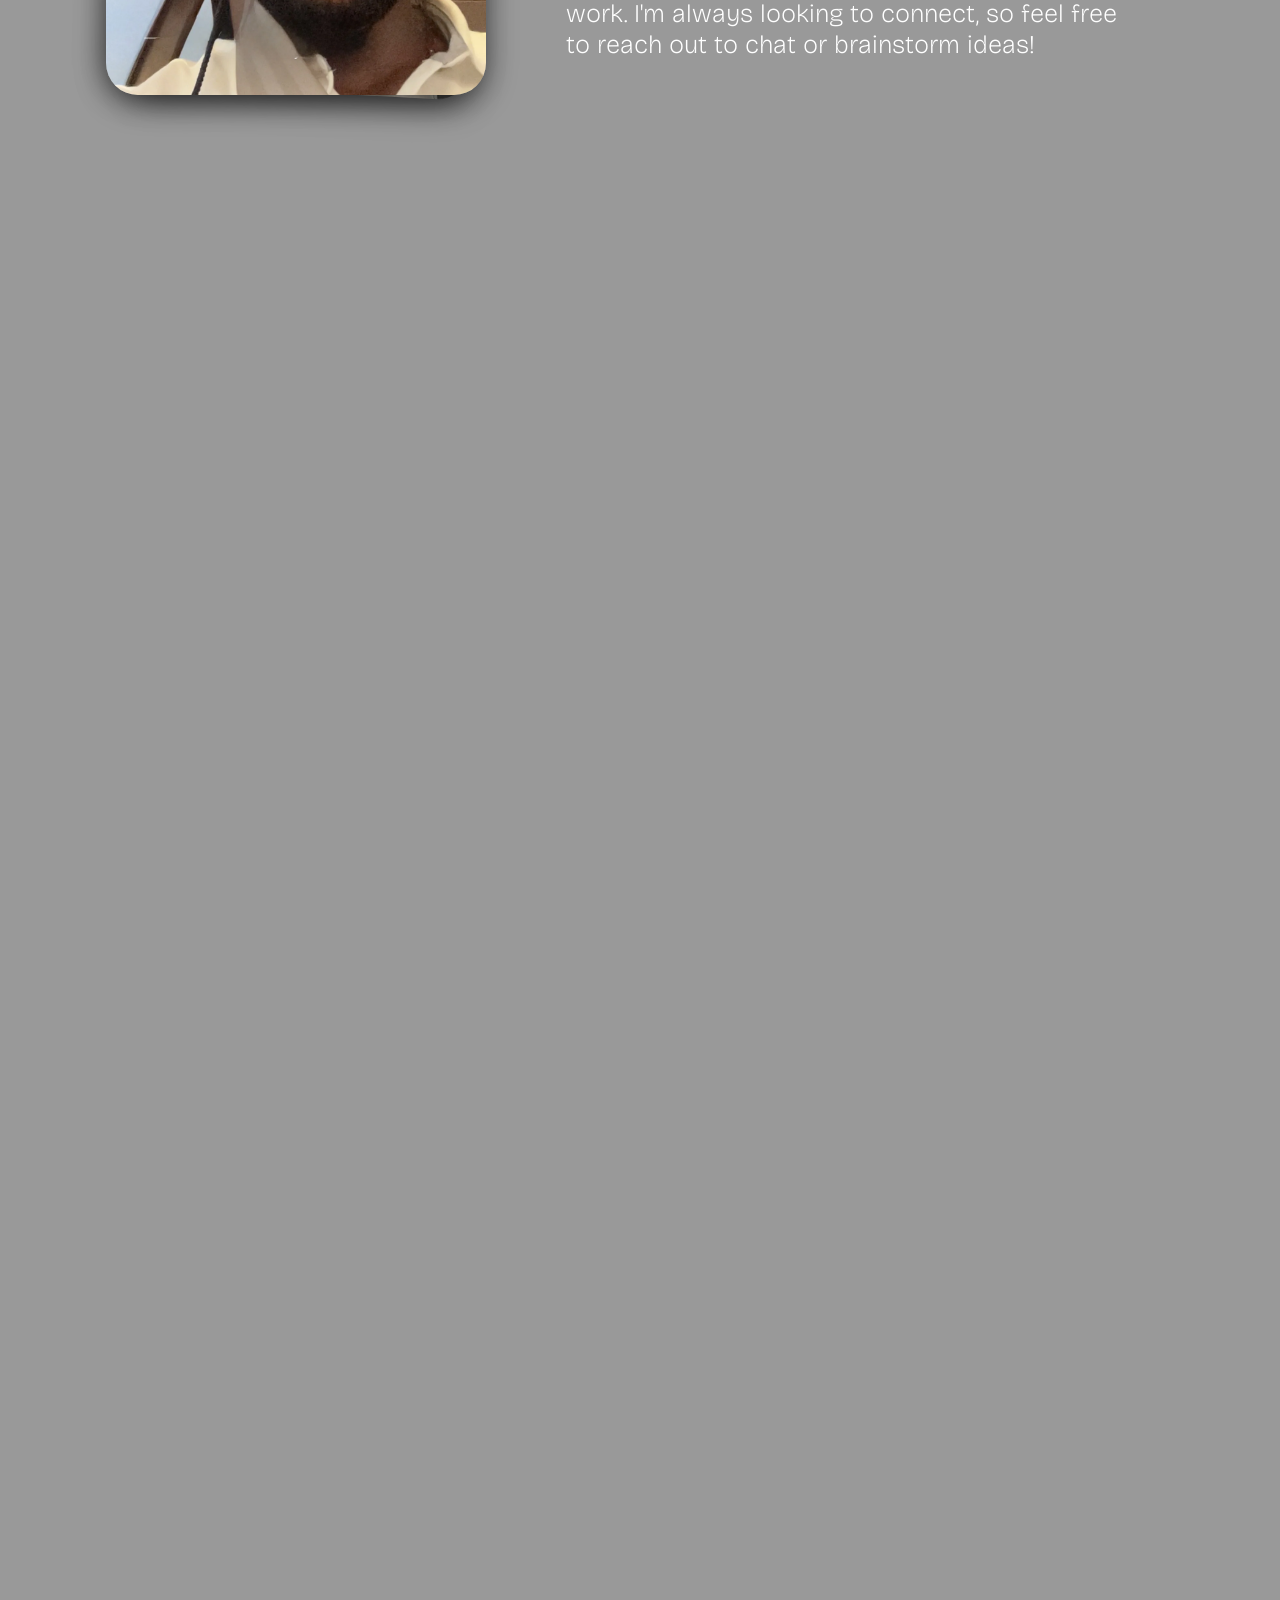
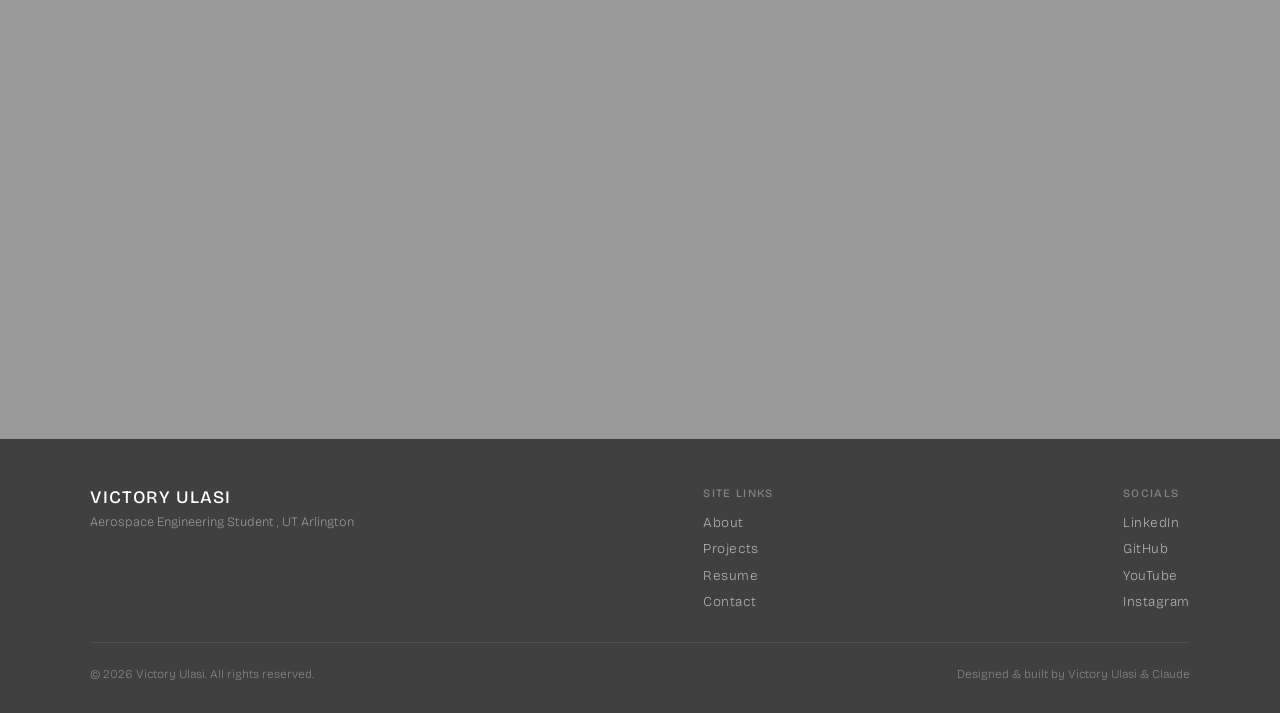
==== commit ec62e2b8: "Add favicon, meta/OG tags, robots.txt, and sitemap - Favicon (VU monogram) as ico + 16/32px PNGs + a" ====
--- a/index.html
+++ b/index.html
@@ -4,6 +4,30 @@
     <meta charset="UTF-8" />
     <meta name="viewport" content="width=device-width, initial-scale=1.0" />
     <title>Victory Ulasi | Aerospace Engineer</title>
+    <meta
+      name="description"
+      content="Victory Ulasi — aerospace engineering student at UT Arlington, private pilot, and maker. Portfolio of hardware and software projects, from a scratch-built drone to a MATLAB beam solver."
+    />
+    <link rel="canonical" href="https://victoryulasi.com/" />
+
+    <!-- Open Graph / social preview -->
+    <meta property="og:type" content="website" />
+    <meta property="og:url" content="https://victoryulasi.com/" />
+    <meta property="og:title" content="Victory Ulasi | Aerospace Engineer" />
+    <meta
+      property="og:description"
+      content="Aerospace engineering student, private pilot, and maker. Portfolio of hardware and software projects."
+    />
+    <meta property="og:image" content="https://victoryulasi.com/images/og-image.jpg" />
+    <meta property="og:image:width" content="1200" />
+    <meta property="og:image:height" content="630" />
+    <meta name="twitter:card" content="summary_large_image" />
+
+    <!-- Favicon -->
+    <link rel="icon" type="image/x-icon" href="favicon.ico" />
+    <link rel="icon" type="image/png" sizes="32x32" href="favicon-32x32.png" />
+    <link rel="icon" type="image/png" sizes="16x16" href="favicon-16x16.png" />
+    <link rel="apple-touch-icon" href="apple-touch-icon.png" />
 
     <!-- Styles -->
     <link rel="stylesheet" href="styles/general.css" />
--- a/styles/general.css
+++ b/styles/general.css
@@ -86,6 +86,17 @@
   }
 }
 
+@keyframes slideInRight {
+  from {
+    opacity: 0;
+    transform: translateX(40px);
+  }
+  to {
+    opacity: 0.75;
+    transform: translateX(0);
+  }
+}
+
 .hero-taglines {
   display: flex;
   flex-direction: column;
@@ -133,8 +144,26 @@
   display: flex;
   width: clamp(3.5rem, 7vw, 6rem);
   height: clamp(3.5rem, 7vw, 6rem);
+  opacity: 0;
+  transition: opacity 0.3s ease, transform 0.3s ease;
+}
+
+/* Triggered by JS at the same time as the taglines */
+.hero-socials.animate a {
+  animation: slideInRight 0.6s ease forwards;
+}
+
+.hero-socials.animate a:nth-child(1) { animation-delay: 0.3s; }
+.hero-socials.animate a:nth-child(2) { animation-delay: 0.55s; }
+.hero-socials.animate a:nth-child(3) { animation-delay: 0.8s; }
+.hero-socials.animate a:nth-child(4) { animation-delay: 1.05s; }
+
+/* Triggered by JS once the entrance animation finishes — releases the
+   animation's forwards-filled transform so the hover transition below
+   can actually ease instead of being pinned by the animation */
+.hero-socials.settled a {
+  animation: none;
   opacity: 0.75;
-  transition: opacity 0.3s ease, transform 0.3s ease;
 }
 
 .hero-socials img {
